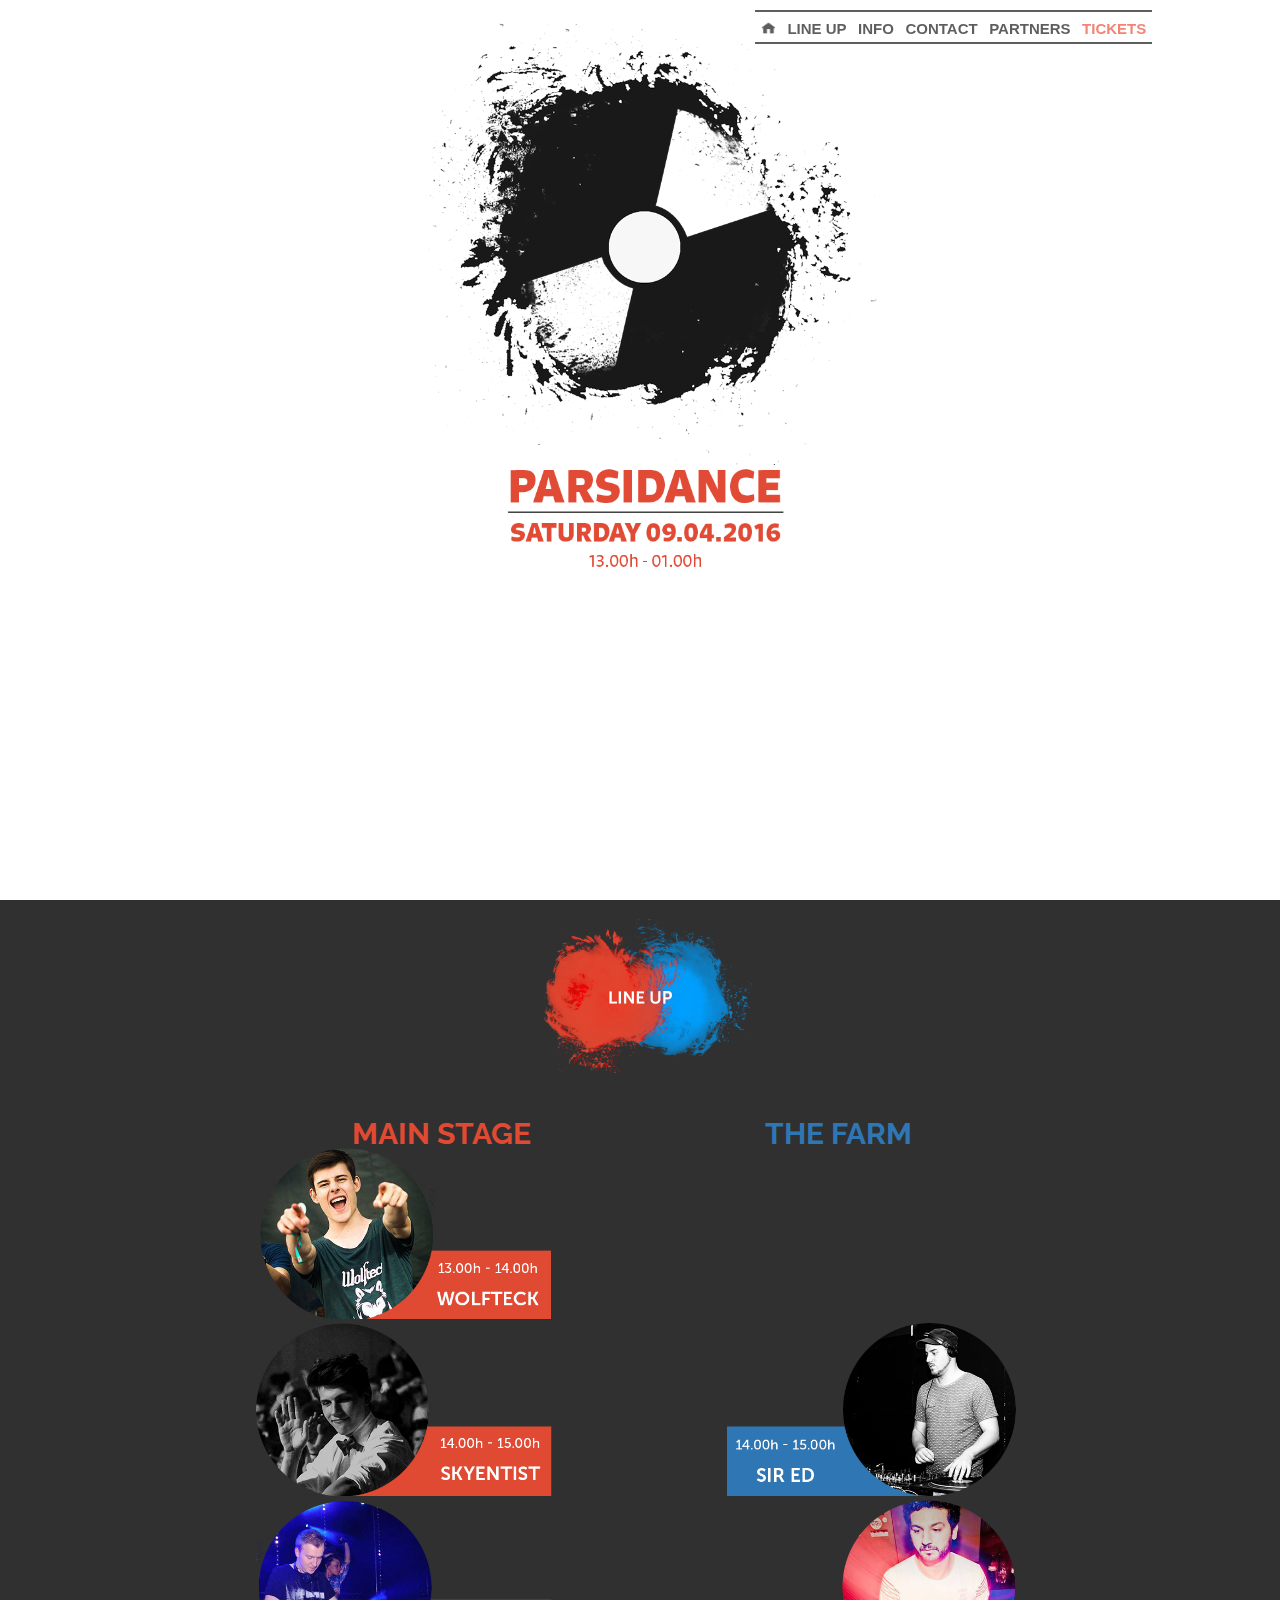
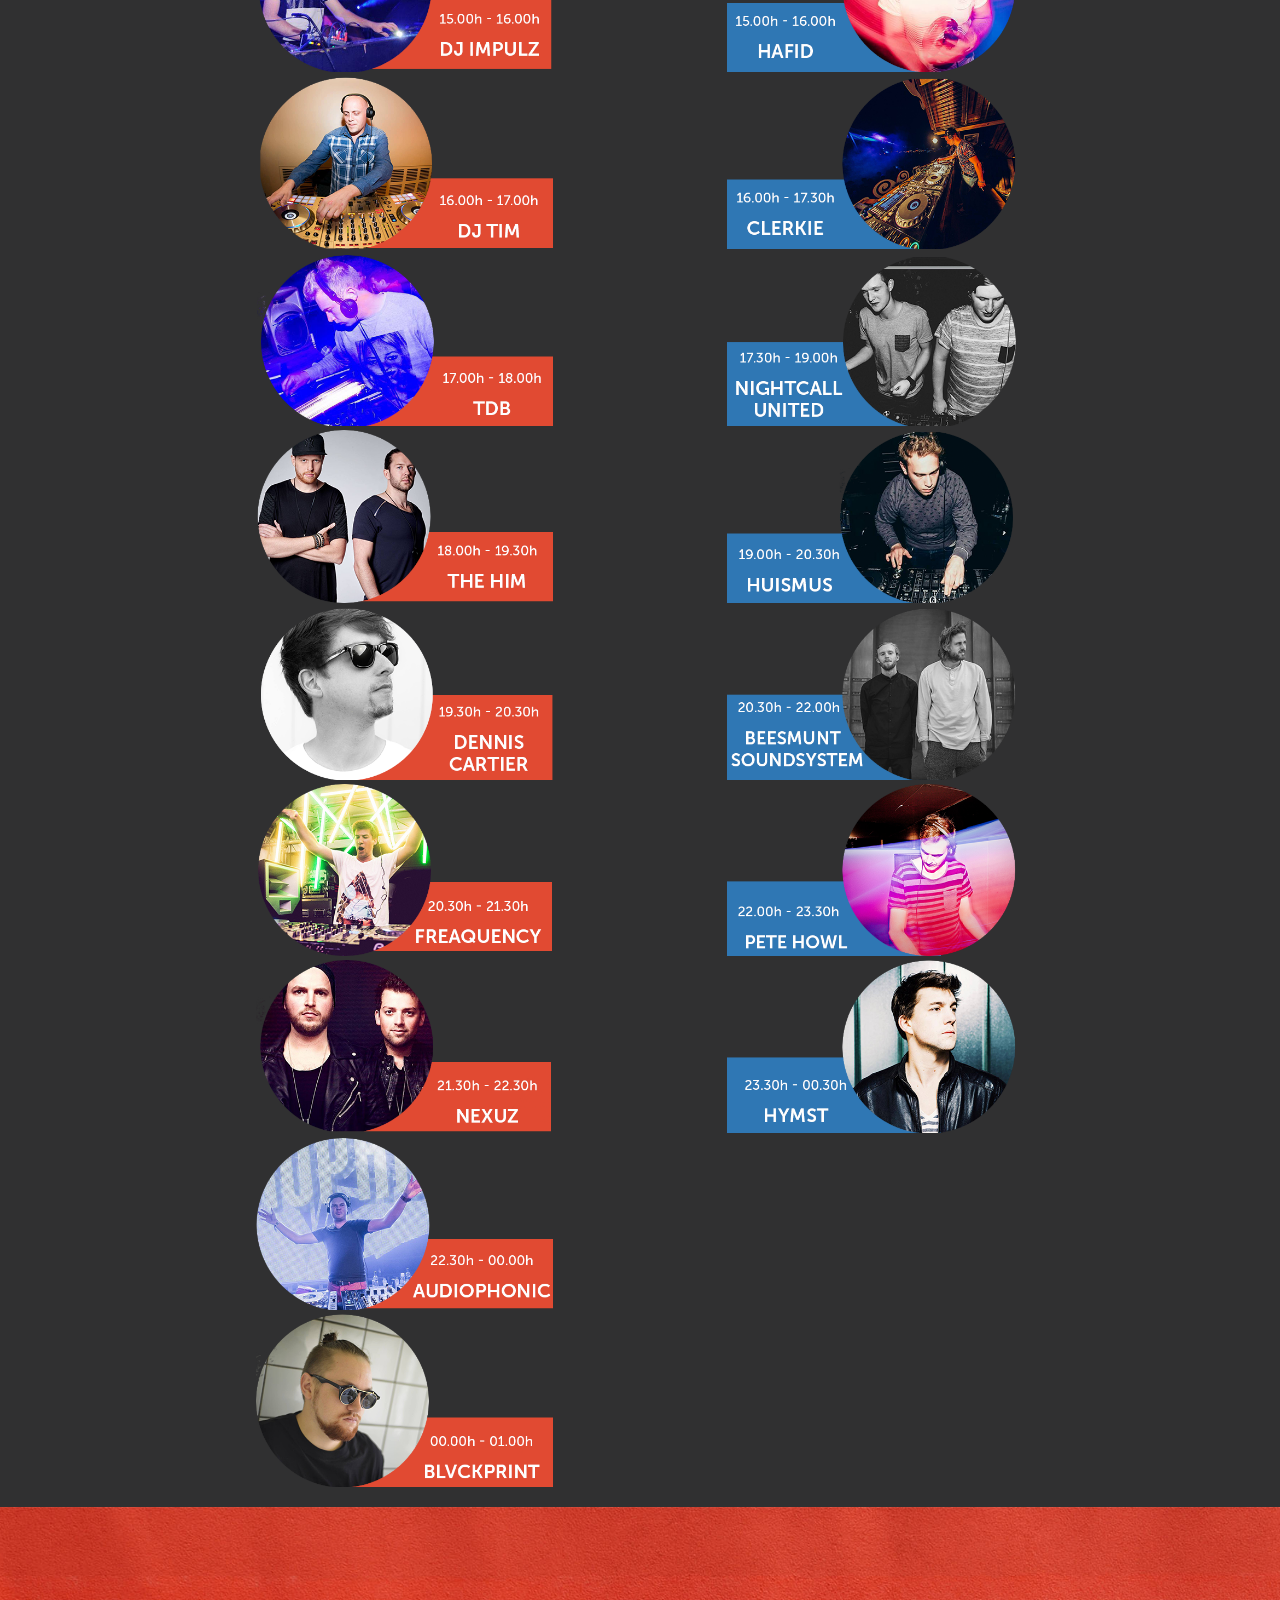
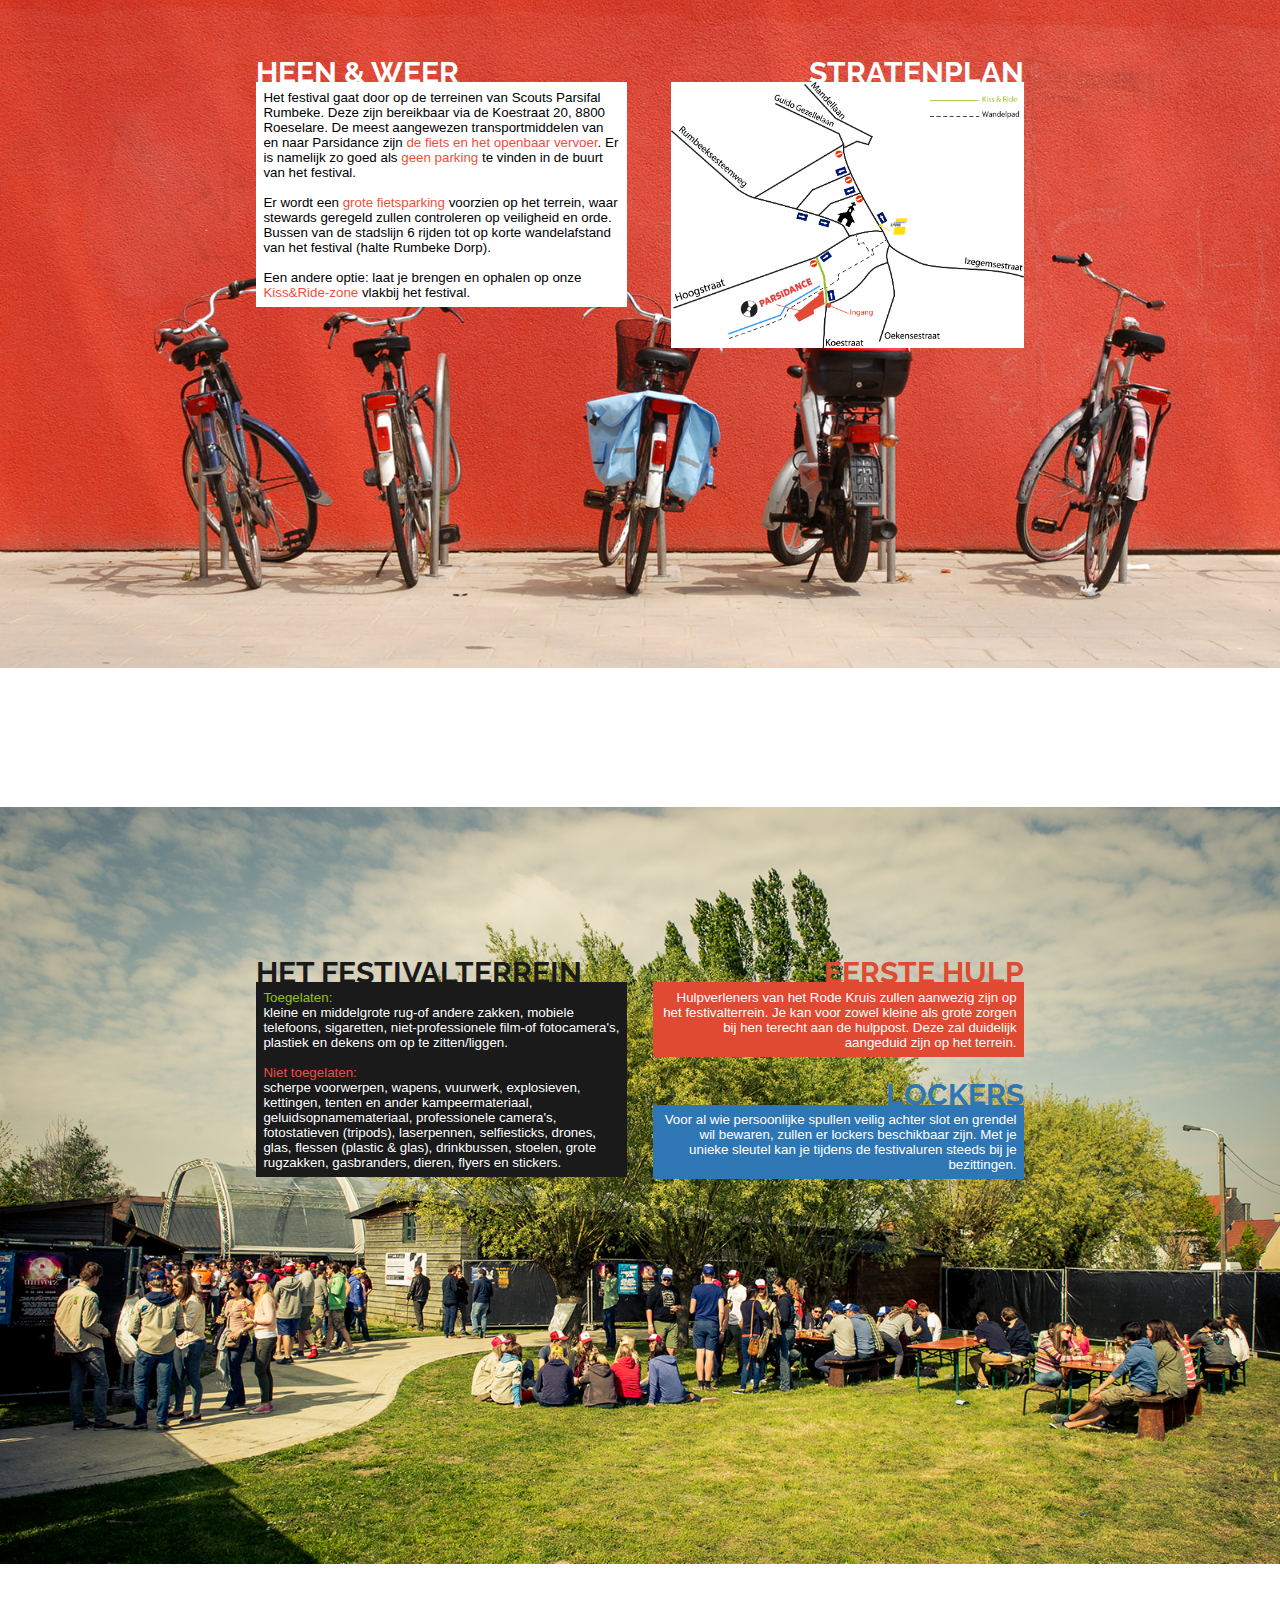
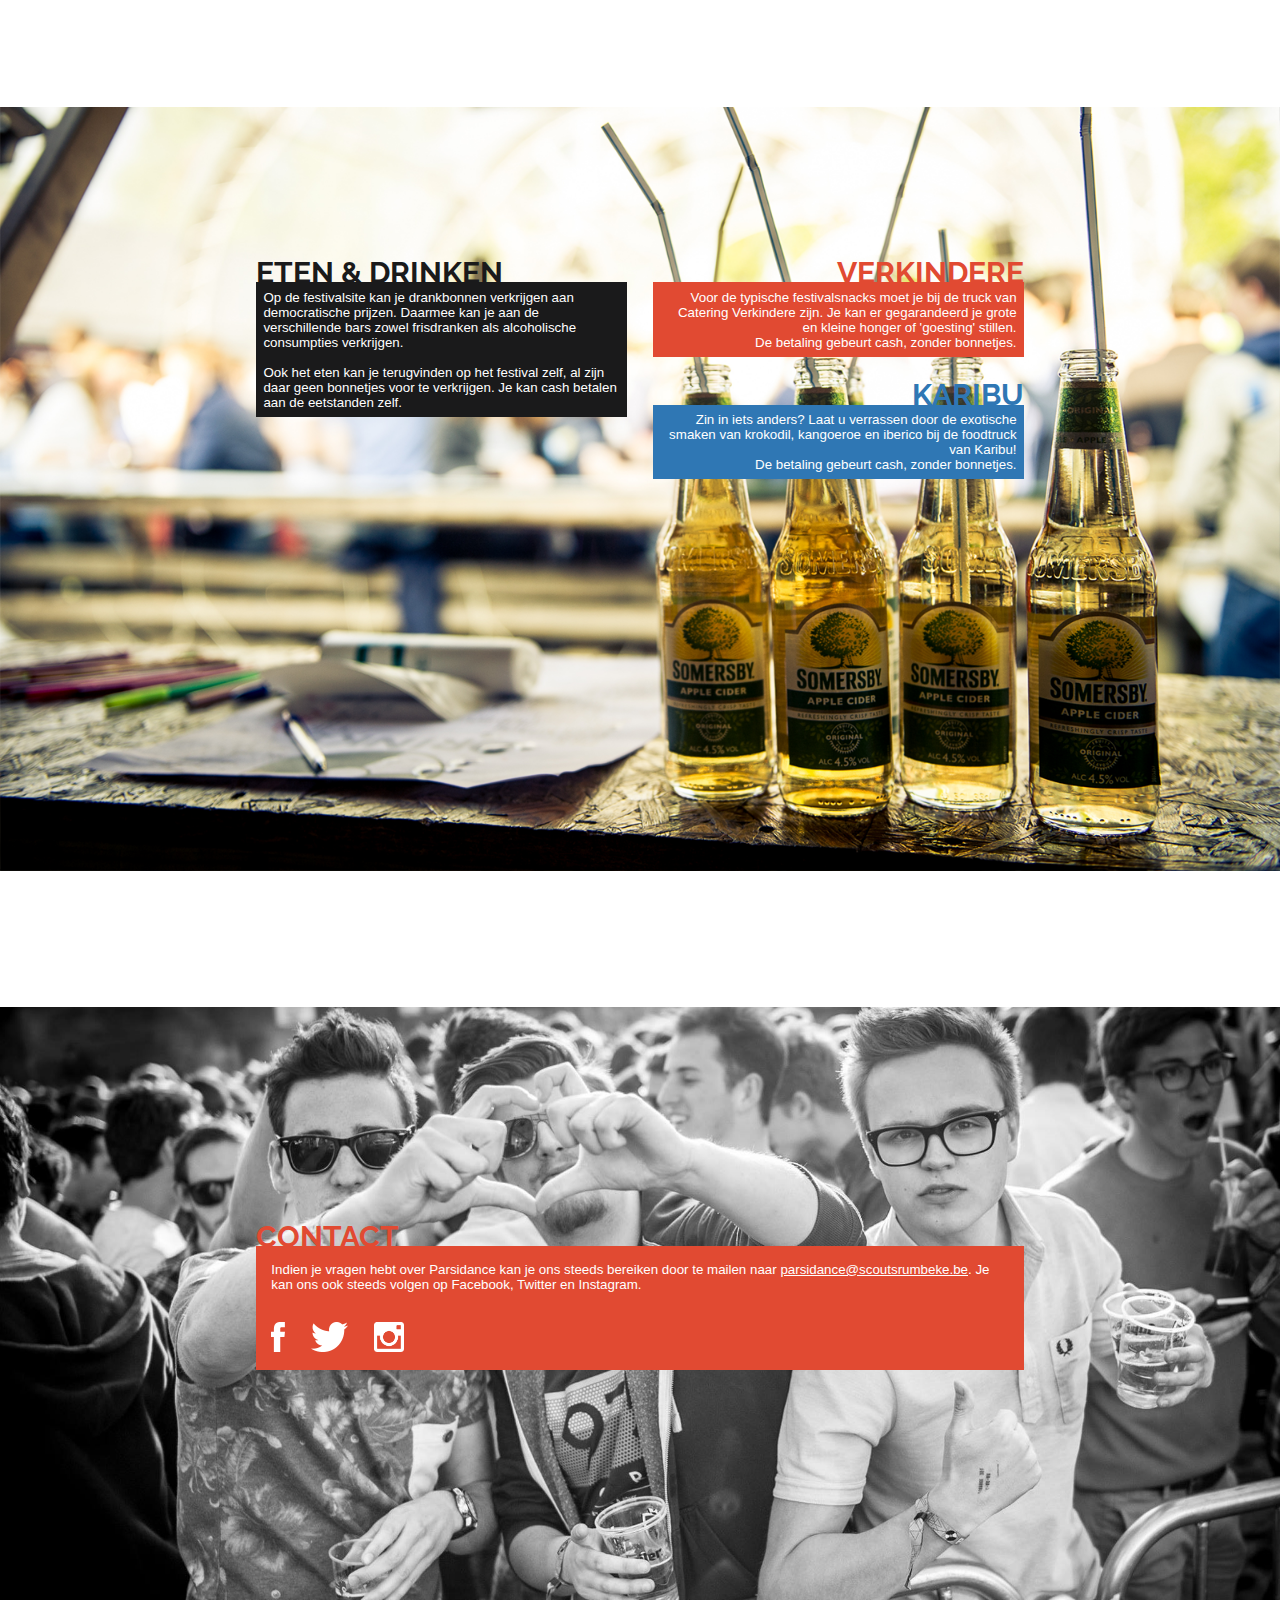
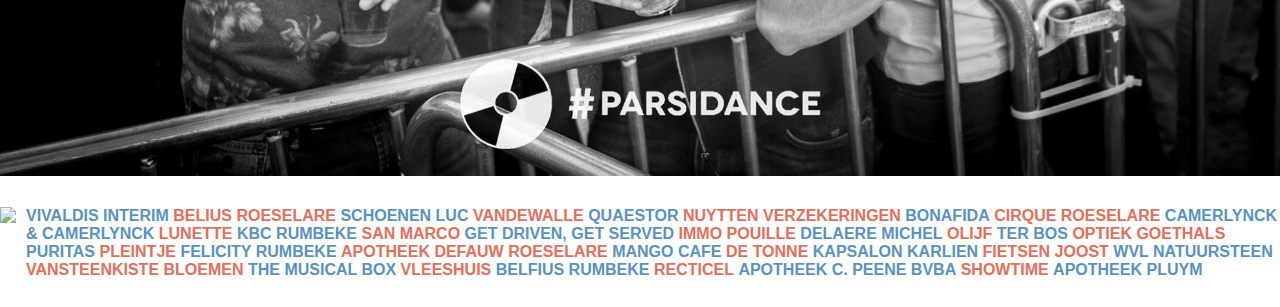
==== PD.html @ ad63d4ce "." ====
<!DOCTYPE html>
<html>
<head>
	<title>
		Parsidance
	</title>
	<link rel="stylesheet" type="text/css" href="PD.css" />
	<link href='https://fonts.googleapis.com/css?family=Raleway:400,700,800' rel='stylesheet' type='text/css'>
	<link href="https://cdnjs.cloudflare.com/ajax/libs/fancybox/2.1.5/jquery.fancybox.css" rel="stylesheet" type="text/css"></script>
	<link rel="shortcut icon" href="favicon.ico"/>
	<script src="https://ajax.googleapis.com/ajax/libs/jquery/2.2.0/jquery.min.js"></script>
	<script src="https://cdnjs.cloudflare.com/ajax/libs/waypoints/2.0.5/waypoints.min.js"></script>
	<script src="https://code.jquery.com/ui/1.11.4/jquery-ui.min.js"></script>
	<script src="https://cdnjs.cloudflare.com/ajax/libs/fancybox/2.1.5/jquery.fancybox.pack.js"></script>
	<script type="text/javascript">	

		function resizeTopContent(){
    		$('section').css("min-height",$(window).height() );
		}

		$(document).ready(function() {
		    resizeTopContent();
		});

		$(window).resize(function() {
		    resizeTopContent();
		});

		$(function() {
				  	$('a[href*="#"]:not([href="#"])').click(function() {
					    if (location.pathname.replace(/^\//,'') == this.pathname.replace(/^\//,'') && location.hostname == this.hostname) {
					      var target = $(this.hash);
					      target = target.length ? target : $('[name=' + this.hash.slice(1) +']');
					      if (target.length) {
					        $('html, body').animate({
					          scrollTop: target.offset().top
					        }, 700);
			        	return false;
			      		}
		    		}
		  		});

				 $('#hamburger').click(function(){
				 		$('.mobileNav').toggleClass('slideIn');
				 		if($('#hamburgerIcon').attr('src') == './Images/hamburger_icon.png')
   							$('#hamburgerIcon').attr('src', './Images/hamburger_icon_white.png');
						else
						   $('#hamburgerIcon').attr('src', './Images/hamburger_icon.png');
				 });

				$(".fancybox")
						.attr('rel', 'gallery')
					    .fancybox({
					        padding : 0
		    	});

		}); 	

		$(function(){

		$('#lineUpPage').waypoint(function(direction) {
			if(direction === 'down' ){
    			$('.navItem').removeClass('default');
    			$('.navItem').addClass('grey');
    			$('.listItem').removeClass('defList');
    			$('.listItem').addClass('greyList');
    			$('.home').attr('src', './Images/home_white.png');				
  			}
  			else{
    			$('.navItem').removeClass('grey');
    			$('.navItem').addClass('default');
    			$('.listItem').removeClass('greyList');
    			$('.listItem').addClass('defList');
    			$('.home').attr('src', './Images/home_black.png');
  			}
  		},
		{
			offset:'10%'
		}
		)

		$('#heenEnWeer').waypoint(function(direction) {
			if(direction === 'down' ){
    			$('.navItem').removeClass('grey');
    			$('.navItem').addClass('blue');
    			$('.listItem').removeClass('greyList');
    			$('.listItem').addClass('defList');
    			$('.home').attr('src', './Images/home_black.png');	
  			}
  			else{
    			$('.navItem').removeClass('blue');
    			$('.navItem').addClass('grey');
    			$('.listItem').removeClass('defList');
    			$('.listItem').addClass('greyList');
    			$('.home').attr('src', './Images/home_white.png');
  			}
  		},
		{
			offset:'10%'
		}

		)

		$('#festivalTerrein').waypoint(function(direction) {
			if(direction === 'down'){			
    			$('.navItem').removeClass('blue');
    			$('.navItem').addClass('default');	
			}
			else{	
    			$('.navItem').removeClass('default');
    			$('.navItem').addClass('blue');
			}
		},
		{
			offset: '10%'
		}
		)

		$('#contactPage').waypoint(function(direction) {
			if(direction === 'down' ){
    			$('.navItem').removeClass('default');
    			$('.navItem').addClass('grey');
    			$('.listItem').removeClass('defList');
    			$('.listItem').addClass('greyList');
    			$('.home').attr('src', './Images/home_white.png');
  			}
  			else{
    			$('.navItem').removeClass('grey');
    			$('.navItem').addClass('default');
    			$('.listItem').removeClass('greyList');
    			$('.listItem').addClass('defList');
    			$('.home').attr('src', './Images/home_black.png');
  			}

		},
		{
			offset: '10%'
		}

		)

	});


	</script>
</head>	
	<body>
		<div id="bodyContent">
			<header>
				<nav>
					<ul class="menu">
						<li class="listItem deflist"><a target="_blank" href="https://shop.ticketscript.com/channel/web2/start-order/rid/67RR7KM4/language/nl" class="navItem default tickets">TICKETS</a></li>
						<li class="listItem deflist"><a href="#footer" class="navItem default">PARTNERS</a></li>
						<li class="listItem deflist"><a href="#contactPage" class="navItem default">CONTACT</a></li>
						<li class="listItem deflist"><a href="#heenEnWeer" class="navItem default">INFO</a></li>
						<li class="listItem deflist"><a href="#lineUpPage" class="navItem default">LINE UP</a></li>
						<li class="listItem deflist"><a href="#landingPage" class="navItem default"><img class="home" src="./Images/home_black.png"/></a></li>
					</ul>
				</nav>
					<button id="hamburger" style="outline: none;"><img id="hamburgerIcon" src="./Images/hamburger_icon.png"/></button>
				<div class="mobileNav">
					<ul class="menu">
						<li><a href="#landingPage"><img id="home" src="./Images/home_white.png"/></a></li>
						<li><a style="color: #e14a32;" href="#lineUpPage">MAIN STAGE</a></li>
						<li><a style="color: rgb(47, 119, 180);" href="#theFarm">THE FARM</a></li>
						<li><a href="#heenEnWeer">INFO</a></li>
						<li><a href="#contactPage">CONTACT</a></li>
						<li><a href="#footer">PARTNERS</a></li>
						<li style="background-color: white;"><a style="color: #1A1A1B;" target="_blank" href="https://shop.ticketscript.com/channel/web2/start-order/rid/67RR7KM4/language/nl" class="tickets">TICKETS</a></li>
					</ul>
				</div>
			</header>
			<section id="landingPage">

				<img class="logo" src="./Images/Logo.png"/>

				<img class="nameDate" src="./Images/name_date.png"/>	

			</section>
			<section id="lineUpPage">
				<img class="logo" src="./Images/line_up_vlekken.png"/>	
				<div class="left content">
					<h1 class="red" style="text-align: center">MAIN STAGE</h1>
					<p>				
						<a target="_blank" href="https://www.facebook.com/WolfTeck/?fref=ts"><img class="mainArtist" src="./Images/Mainstage/wolfteck.png"/></a>	
						<a target="_blank" href="https://www.facebook.com/skyentistbe/"><img class="mainArtist" src="./Images/Mainstage/skyentist.png"/></a>
						<a target="_blank" href="https://www.facebook.com/Dj-Impulz-126762950731017/?fref=ts"><img class="mainArtist" src="./Images/Mainstage/djimpulz.png"/></a>
						<a target="_blank" href="https://www.facebook.com/DJ-TIM-751495444936707/"><img class="mainArtist" src="./Images/Mainstage/djtim.png"/></a>
						<a target="_blank" href="https://www.facebook.com/iamtdbdj/?fref=ts"><img class="mainArtist" src="./Images/Mainstage/tdb.png"/></a>
						<a target="_blank" href="http://www.thehimmusic.com/"><img class="mainArtist" src="./Images/Mainstage/thehim.png"/></a>	
						<a target="_blank" href="https://www.facebook.com/DennisCartier/?fref=ts"><img class="mainArtist" src="./Images/Mainstage/denniscartier.png"/></a>	
						<a target="_blank" href="https://www.facebook.com/Freaquency.Ghent/?fref=ts"><img class="mainArtist" src="./Images/Mainstage/freaquency.png"/></a>
						<a target="_blank" href="http://www.nexuzofficial.com"><img class="mainArtist" src="./Images/Mainstage/nexuz.png"/></a>
						<a target="_blank" href="https://www.facebook.com/Audiophonic/?fref=ts"><img class="mainArtist" src="./Images/Mainstage/audiophonic.png"/></a>
						<a target="_blank" href="https://www.facebook.com/blvckprintofficial"><img class="mainArtist" src="./Images/Mainstage/blvckprint.png"/>	</a>
					</p>
				</div>

				<div id="theFarm" class="right content">
					<h1 class="blue" style="text-align: center">THE FARM</h1>
					<p>
						<img class="mainArtist hidden" src="./Images/TheFarm/sired.png"/>
						<a target="_blank" href="https://www.facebook.com/SirEdOfficial/"><img class="mainArtist" src="./Images/TheFarm/sired.png"/></a>
						<a target="_blank" href="https://www.facebook.com/Hafid-171973822995454/"><img class="mainArtist" src="./Images/TheFarm/hafid.png"/></a>
						<a target="_blank" href="https://www.facebook.com/Clerkie-968704119881798/"><img class="mainArtist" src="./Images/TheFarm/clerkie.png"/>	</a>
						<img class="mainArtist" src="./Images/TheFarm/nightcall.png"/>	
						<a target="_blank" href="https://www.facebook.com/IAMhuismus/"><img class="mainArtist" src="./Images/TheFarm/huismus.png"/>	</a>
						<a target="_blank" href="https://www.facebook.com/beesmunt/"><img class="mainArtist" src="./Images/TheFarm/beesmunt.png"/></a>
						<a target="_blank" href="https://www.facebook.com/petehowlmusic/"><img class="mainArtist" src="./Images/TheFarm/petehowl.png"/></a>
						<a target="_blank" href="https://www.facebook.com/hymst/"><img class="mainArtist" src="./Images/TheFarm/hymst.png"/></a>
					</p>
				</div>
				<div class="clear"></div>
			</section>

			<section id="heenEnWeer">

				<div class="left content">
					<h1 class="white">HEEN & WEER</h1>
					<p id="heenEnWeerTekst">
						Het festival gaat door op de terreinen van Scouts Parsifal Rumbeke. Deze zijn bereikbaar via de Koestraat 20, 8800 Roeselare. De meest aangewezen transportmiddelen van en naar Parsidance zijn <span style="color:#EE4F3A">de fiets en het openbaar vervoer</span>. Er is namelijk zo goed als <span style="color:#EE4F3A">geen parking</span> te vinden in de buurt van het festival.</br></br>
						Er wordt een <span style="color:#EE4F3A">grote fietsparking</span> voorzien op het terrein, waar stewards geregeld zullen controleren op veiligheid en orde. Bussen van de stadslijn 6 rijden tot op korte wandelafstand van het festival (halte Rumbeke Dorp).</br></br>
						Een andere optie: laat je brengen en ophalen op  onze <span style="color:#EE4F3A">Kiss&Ride-zone</span> vlakbij het festival.
					</p>
				</div>
				<div class="right content">
					<h1 class="white">STRATENPLAN</h1>
					<p id="heenEnWeerTekst" style="background: none; padding:0;">
						<a class="fancybox" href="./Images/stratenplan.png"><img src="./Images/stratenplan.png" style="width: 95%; height: auto;" /></a>
					</p>
				</div>
				<img id="locatieFoto" class="backGround" src="./Images/heen_en_weer.png"/>
				<div class="clear"></div>
			</section>

			<section id="festivalTerrein">
				<div class="left content">
					<h1 class="grey">HET FESTIVALTERREIN</h1>
					<p id="festivalTerreinTekst">
						<span style="color:#95C11F">Toegelaten:</span><br/>
						kleine en middelgrote rug-of andere zakken, mobiele telefoons, sigaretten, niet-professionele film-of fotocamera's, plastiek en dekens om op te zitten/liggen.<br/><br/>
						<span style="color:#EE4F3A">Niet toegelaten:</span><br/>
						scherpe voorwerpen, wapens, vuurwerk, explosieven, kettingen, tenten en ander kampeermateriaal, geluidsopnamemateriaal, professionele camera's, fotostatieven (tripods), laserpennen, selfiesticks, drones, glas, flessen (plastic & glas), drinkbussen, stoelen, grote rugzakken, gasbranders, dieren, flyers en stickers.
					</p>
				</div>
				<div class="right content">
					<h1 class="red">EERSTE HULP</h1>
					<p id="EHBOTekst">
						Hulpverleners van het Rode Kruis zullen aanwezig zijn op het festivalterrein. Je kan voor zowel kleine als grote zorgen bij hen terecht aan de hulppost. Deze zal duidelijk aangeduid zijn op het terrein.
					</p>
					<h1 class="blue">LOCKERS</h1>
					<p id="lockersTekst">
						Voor al wie persoonlijke spullen veilig achter slot en grendel wil bewaren, zullen er lockers beschikbaar zijn. Met je unieke sleutel kan je tijdens de festivaluren steeds bij je bezittingen.
					</p>
				</div>
				<img id="terreinFoto" class="backGround" src="./Images/festivalterrein.png"/>
					
				<div class="clear"></div>
			</section>
			
			<section id="etenEnDrinken">	
				<div class="left content">
					<h1 class="grey">ETEN & DRINKEN</h1>
					<p id="festivalTerreinTekst">
						Op de festivalsite kan je drankbonnen verkrijgen aan democratische prijzen. Daarmee kan je aan de verschillende bars zowel frisdranken als alcoholische consumpties verkrijgen.</br></br>
						Ook het eten kan je terugvinden op het festival zelf, al zijn daar geen bonnetjes voor te verkrijgen. Je kan cash betalen aan de eetstanden zelf.
					</p>
				</div>
				<div class="right content">
					<h1 class="red">VERKINDERE</h1>
					<p id="EHBOTekst">
						Voor de typische festivalsnacks moet je bij de truck van Catering Verkindere zijn. Je kan er gegarandeerd je grote en kleine honger of 'goesting' stillen.</br> De betaling gebeurt cash, zonder bonnetjes.
					</p>
					<h1 class="blue">KARIBU</h1>
					<p id="lockersTekst">
						Zin in iets anders? Laat u verrassen door de exotische smaken van krokodil, kangoeroe en iberico bij de foodtruck van Karibu!</br> De betaling gebeurt cash, zonder bonnetjes.
					</p>
				</div>
				<img id="drankFoto" class="backGround" src="./Images/foto_eten&drinken.png"/>
				<div class="clear"></div>
			</section>

			<section id="contactPage">
				<div class="wholePageContent" style="margin-top: 5%;">
					<h1 class="red">CONTACT</h1>
					<p id="EHBOTekst">
						Indien je vragen hebt over Parsidance kan je ons steeds bereiken door te mailen naar <a href="mailto:parsidance@scoutsrumbeke.be?subject=Vraag%20over%20Parsidance" style="text-decoration: underline; color: white">parsidance@scoutsrumbeke.be</a>. Je kan ons ook steeds volgen op Facebook, Twitter en Instagram.</br></br></br>
						<a target="_blank" href="https://www.facebook.com/Parsidance/?fref=ts" style="outline: none; text-align: "><img class="socialMedia" src="./Images/facebook.png"></a>
						<a target="_blank" href="https://twitter.com/parsidance" style="outline: none;"><img class="socialMedia" src="./Images/twitter.png"></a>
						<a target="_blank" href="https://www.instagram.com/parsidance/" style="outline: none;"><img class="socialMedia" src="./Images/instagram.png"></a>
					</p>
				</div>	
				<img id="contactFoto" class="backGround" src="./Images/contact.jpg"/>
				
				<div class="clear"></div>
			</section>	

			<footer id="footer">
				<h1 class="white" style="opacity: 0.8;">ONZE PARTNERS:</h1>
				<div>
					<img src="./Images/Logo's/Logo's met steun van kleur.png" class="sponsors">
					<p style="vertical-align: center;">
						<span style="color: #2f77b4; font-weight: bold;">VIVALDIS INTERIM</span>
						<span style="color: #e14a32; font-weight: bold;">BELIUS ROESELARE</span>
						<span style="color: #2f77b4; font-weight: bold;"> SCHOENEN LUC</span>
						<span style="color: #e14a32; font-weight: bold;">VANDEWALLE</span>
						<span style="color: #2f77b4; font-weight: bold;">QUAESTOR</span>
						<span style="color: #e14a32; font-weight: bold;">NUYTTEN VERZEKERINGEN</span>
						<span style="color: #2f77b4; font-weight: bold;">BONAFIDA</span>
						<span style="color: #e14a32; font-weight: bold;">CIRQUE ROESELARE</span>
						<span style="color: #2f77b4; font-weight: bold;">CAMERLYNCK & CAMERLYNCK</span>
						<span style="color: #e14a32; font-weight: bold;">LUNETTE</span>
						<span style="color: #2f77b4; font-weight: bold;">KBC RUMBEKE</span>
						<span style="color: #e14a32; font-weight: bold;">SAN MARCO</span>
						<span style="color: #2f77b4; font-weight: bold;">GET DRIVEN, GET SERVED</span>
						<span style="color: #e14a32; font-weight: bold;">IMMO POUILLE</span>
						<span style="color: #2f77b4; font-weight: bold;">DELAERE MICHEL</span>
						<span style="color: #e14a32; font-weight: bold;">OLIJF</span>
						<span style="color: #2f77b4; font-weight: bold;">TER BOS</span>
						<span style="color: #e14a32; font-weight: bold;">OPTIEK GOETHALS</span>
						<span style="color: #2f77b4; font-weight: bold;">PURITAS</span>
						<span style="color: #e14a32; font-weight: bold;">PLEINTJE</span>
						<span style="color: #2f77b4; font-weight: bold;">FELICITY RUMBEKE</span>
						<span style="color: #e14a32; font-weight: bold;">APOTHEEK DEFAUW ROESELARE</span>
						<span style="color: #2f77b4; font-weight: bold;">MANGO CAFE</span>
						<span style="color: #e14a32; font-weight: bold;">DE TONNE</span>
						<span style="color: #2f77b4; font-weight: bold;">KAPSALON KARLIEN</span>
						<span style="color: #e14a32; font-weight: bold;">FIETSEN JOOST</span>
						<span style="color: #2f77b4; font-weight: bold;">WVL NATUURSTEEN</span>
						<span style="color: #e14a32; font-weight: bold;">VANSTEENKISTE BLOEMEN</span>
						<span style="color: #2f77b4; font-weight: bold;">THE MUSICAL BOX</span>
						<span style="color: #e14a32; font-weight: bold;">VLEESHUIS</span>
						<span style="color: #2f77b4; font-weight: bold;">BELFIUS RUMBEKE</span>
						<span style="color: #e14a32; font-weight: bold;">RECTICEL</span>
						<span style="color: #2f77b4; font-weight: bold;">APOTHEEK C. PEENE BVBA</span>
						<span style="color: #e14a32; font-weight: bold;">SHOWTIME</span>
						<span style="color: #2f77b4; font-weight: bold;">APOTHEEK PLUYM</span>
						<span style="color: #e14a32; font-weight: bold;"></span>
						<span style="color: #2f77b4; font-weight: bold;"></span>
						<span style="color: #e14a32; font-weight: bold;"></span>
						<span style="color: #2f77b4; font-weight: bold;"></span>
						<span style="color: #e14a32; font-weight: bold;"></span>
						<span style="color: #2f77b4; font-weight: bold;"></span>
						<span style="color: #e14a32; font-weight: bold;"></span>
					</p>
				</div>	
			</div>
		</div>
	</body>
</html>
---- PD.css ----
html{
    height: 100%;
}
body {
    margin-top: 0px;
    margin-bottom: 0px;
    background-color: #FFFFFF;
    display: block;
    font-family: Helvetica, Cambria, Cochin, Georgia, Times, serif;
    overflow-y: -moz-scrollbars-none;
    -ms-overflow-style: none;
    -ms-border-radius: 10px 10px 0 0;
    -moz-border-radius: 10px 10px 0 0;
    -webkit-border-radius: 10px 10px 0 0;
    border-radius: 10px 10px 0 0;
    margin-right: 0;
    margin-left: 0;
    overflow-x: hidden;
    min-height: 100%;
    width: 100%;
}
button::-moz-focus-inner { border: 0; }

/*bodyContent height and width definition*/
#bodyContent{
    height: auto !important;
    min-height: auto;
    position: relative;
}

header{
    margin-top:0;
    position: fixed;
    display: block;
    z-index: 300;
}

/*Responsive body*/

@media screen and (orientation:portrait) {

    header {
        width:30%;
        height: 100%;

    }
}
@media screen and (orientation:landscape) {
   
    header{
        height: 50px;

    }
}

/*Navigation*/

nav {
    position: fixed;
    display: block;
    margin-bottom: 0;
    width: 90%; 
    float:right;
    font-size: 15px;
    font-weight: bold;  
    padding-top: 10px;
    display: block;
    z-index: 2;
}

    nav ul {
        padding-left: 0;
        margin: 0;
        list-style-type: none;
        list-style-image: none;
        width: 100%;
    }

        nav ul li {
            height: auto;
            padding-left: .5%;
            padding-right: .5%;
            padding-top: 0.7%;
            padding-bottom: 0.45%;
            float: right;
            text-align: right;
            background-color: none;
        }

            nav ul li a {
                padding-bottom: 5px;
                text-align: left;
                text-decoration: none; 
                opacity: 0.7;
                outline: 0;
            } 

            nav ul li a:hover{
                opacity: 1;
            }

.mobileNav {
  float: left;
  width:300px;
  height: 100%;  
  margin-left: -300px;  
    -webkit-transition: all 200ms ease-in-out;
  -moz-transition: all 200ms ease-in-out;
  -o-transition: all 200ms ease-in-out;
  transition: all 200ms ease-in-out;
}

.slideIn{
    margin-left:0 !important;  
    -webkit-transition: all 200ms ease-in-out;
  -moz-transition: all 200ms ease-in-out;
  -o-transition: all 200ms ease-in-out;
  transition: all 200ms ease-in-out;
}

.mobileNav .menu {
  background-color: #1A1A1B;
  margin-top: 0;
  padding-top:0;
  height: 100%;
  list-style-type: none;
  list-style-image: none;
  padding-top: 35%; 
}

.mobileNav .menu li a{
    color: #FFFFFF;
    text-decoration: none;
    font-family:Helvetica, Verdana, Geneva, Tahoma, sans-serif;
    text-align: left;
    font-style: normal;
    font-size: xx-large;
    font-weight: lighter;
}

.mobileNav .menu li .tickets{
    color: #EE4F3A;
}

.mobileNav .menu li a img{
    width: 50px;
    height: 45px;
}

/*Responsive navigation*/

@media screen and(orientation:portrait){
    nav{
        display:inline-block;
    }

    .mobileNav{
        display: none;
    }
}

@media screen and(orientation:landscape){
    nav{
        display: none;
    }    

    .mobileNav{
        display:inline;
    }   
    .mobileNav .menu{
        left: -50px;
    }
    .mobileNav .menu ul li a{
        font-size: large;
    }
}

/*Navigation colors (to contrast background)*/

.default{
    -webkit-transition: all .1s ease-out;
    -moz-transition: all .1s ease-out;
    -o-transition: all .1s ease-out;
    transition: all .1s ease-out;
    color:#1A1A1B;
}
.default.tickets{
    -webkit-transition: all .1s ease-out;
    -moz-transition: all .1s ease-out;
    -o-transition: all .1s ease-out;
    transition: all .1s ease-out;
    color:#EE4F3A;
}

.blue{
    -webkit-transition: all .1s ease-out;
    -moz-transition: all .1s ease-out;
    -o-transition: all .1s ease-out;
    transition: all .1s ease-out;
    color:#1A1A1B;
}
.blue.tickets{
    -webkit-transition: all .1s ease-out;
    -moz-transition: all .1s ease-out;
    -o-transition: all .1s ease-out;
    transition: all .1s ease-out;
    color:#FFFFFF;
}

.grey{
    -webkit-transition: all .1s ease-out;
    -moz-transition: all .1s ease-out;
    -o-transition: all .1s ease-out;
    transition: all .1s ease-out;
    color: #FFFFFF;
}
.grey.tickets{
    -webkit-transition: all .1s ease-out;
    -moz-transition: all .1s ease-out;
    -o-transition: all .1s ease-out;
    transition: all .1s ease-out;
    color:#EE4F3A;
}

.deflist{
    -webkit-transition: all .1s ease-out;
    -moz-transition: all .1s ease-out;
    -o-transition: all .1s ease-out;
    transition: all .1s ease-out;
    border-bottom: 2px solid rgba(26, 26, 27, .7);
    border-top: 2px solid rgba(26, 26, 27, .7);  
}

.greyList{
    -webkit-transition: all .1s ease-out;
    -moz-transition: all .1s ease-out;
    -o-transition: all .1s ease-out;
    transition: all .1s ease-out;
    border-bottom: 2px solid rgba(255, 255, 255, .7);
    border-top: 2px solid rgba(255, 255, 255, .7);  
}

/*Home button image layout*/
.home{
    width:15px;
    height: 13px;
}

/*section layout*/

section{
    text-align: center; 
    position:inherit;    ;
    top:0; 
    bottom: 0;
    left: 0;
    min-height: 100%;
    width: 100%;  
}

section .clear{
    clear: both;
}

.logo{
    position: relative;
    height: auto;
    margin-right: 30%;

}

@media screen and (orientation:landscape){        

    section .content{
        padding-top: 10%;
        width: 29%;
    }
    section .right{
        margin-right: 20%;
        float:right;
        text-align: right;
    }
    section .left{
        margin-left: 20%;
        float: left;
        text-align: left;
    }
}

@media screen and (orientation:portrait){
    
    section .content{
        float: left;
        width: 80%;
    }
    section .right{
        margin-left: 10%;
        margin-right: 10%;
        float:left;
        text-align: center;
    }
    section .left{
        margin-left: 10%;
        margin-right: 10%;
        float: left;
        text-align: center;
    }
}

/*Header layout*/


h1{
    font-family: 'Raleway';
    font-weight: bold;  
    margin-bottom: -21px;
}

h1.white{
    color: #FFFFFF;
}

h1.grey{
    color:#1A1A1B;
}

h1.red{
    color: #E14A32;
}

h1.blue{
    color: #2F77B4;
}

@media screen and (orientation:landscape){        
    
    h1{
        font-size: 30px;
    }
}

@media screen and (orientation:portrait){
    
    h1{
        font-size: 30px;
    }
}

/*Home page layout*/

@media screen and (orientation:landscape){        
            
    #landingPage .logo {    
            width: 50%; 
            margin-left: 26%;   
            margin-bottom: -2%;
    }

    #landingPage .nameDate{
            padding-left: 1%;
            width: 25%;
            height: auto;
    }
}

@media screen and (orientation:portrait){
    
    #landingPage .logo {    
            width: 130%;  
            margin-bottom: -20%;
            margin-left: -12%;
            margin-top: -10%;
            z-index: 6;
    }

    #landingPage .nameDate{
            padding-left: 1%;
            width: 80%;
            height: auto;
            z-index: 3;
    }
}

/*lineup page layout*/

#lineUpPage{
    background: rgba(26, 26, 27, .9);
}

#lineUpPage .content{
    padding-top: 0;
}

#theMainTitle{
    color: #e14a32;
}

#theMainText{
    word-wrap: normal;
    font-size: smaller;
    padding:2%;
}

.mainArtist{
    width: 80%;
    height: auto;
    padding: 0;
}

@media screen and (orientation:landscape){
    .mainArtist.hidden{
        visibility: hidden;
    }

    #lineUpPage .logo{
            position: relative;
            width: 20%; 
            margin-left: 30%;   
    }
}

@media screen and (orientation:portrait){
    .mainArtist.hidden{
        display: none;
    }

    #lineUpPage .logo{
            position: relative;
            width: 60%; 
            margin-left: 20%;   
    }
}

#theFarmText{
    word-wrap: normal;
    font-size: smaller;
    padding:2%;
}

#heenEnWeerTekst{
    background-color: rgb(255, 255, 255);
    word-wrap: normal;
    font-size: smaller;
    padding:2%;
}

#festivalTerreinTekst{
    background-color: rgb(26, 26, 27);
    word-wrap: normal;
    font-size: smaller;
    padding:2%;
    color: white;
}

#EHBOTekst{
    background-color: #e14a32;
    word-wrap: normal;
    font-size: smaller;
    padding:2%;
    color: white;
}

#lockersTekst{    
    background-color: rgb(47, 119, 180);
    word-wrap: normal;
    font-size: smaller;
    padding:2%;
    color: white;
}

.backGround{
    margin: 0;
    padding: 0;
    left: 0;
    position: relative;
    width: 100%;
    height: auto;
    z-index: -1;
}

#infoTiles{
    width: 30%;
}

#hamburger {
  position: fixed;
  top: 15px;
  left: 10px;
  border:none;
  width: 10%;  
  outline: none;
  padding:0;
  background:none;
}

#hamburger img{
    width: 100%;
    margin-top: 10%;
    margin-bottom: 10%;
}

.expand {
    display: block !important; 
}

#lockersTekst table{
    width: 100%;
}

#lockersTekst input[type='text']{
    width: 100%;
}

#lockersTekst textarea {
    width: 100%;
    height: 150px;
    top:0;
    resize:none;
}

#contactFoto:after{
    display: block;
    clear: both;
}

/*footer layout*/

footer{
    position: absolute;
    width: 100%;
    height: 150px;
    bottom: 0;
    z-index: 2;
    overflow: hidden;
    text-align: left;
}

footer div{
    opacity: 0.8;
    background-color: #FFF;
    height: 100%;
    margin-top: 14px;
    margin-bottom: 0

}

footer .sponsors{
    float: left;
    height: 60%;
    width: auto;
    vertical-align: center;
    margin-right: 10px;
}

    .socialMedia{
        margin-right: 3%;
        height: 30px;
        width: auto;

    }

/*This is all the css specifically for screens bigger than 720p*/

@media screen and (orientation:landscape) {

    .backGround{
        margin: 0;
        padding: 0;
        left: 0;
        position: absolute;
        width: 100%;
        height: auto;
        z-index: -1;
        overflow: hidden;
    }

    .backGround img{
        width: 100%;    
    }

    .wholePageContent{
        padding-top: 10%;
        float: left;
        width: 60%;
        margin-left: 20%;
        text-align:left;
    }

    #heenEnWeerTekst{
        font-size: smaller;
    }

    #festivalTerreinTekst{
        font-size: smaller;
    }

    #EHBOTekst{
        font-size: smaller;
    }

    #lockersTekst{    
        font-size: smaller;
    }

    .contactForm{
        display: block;
    }

    #hamburger{
        display: none;
    }

#stratenPlanHeader{
    color: #FFFFFF;
    text-align: right;
}


}

/*This is all the css for screens smaller than 720p (in other words, mobile devices)*/

@media screen and (orientation:portrait) {

    nav{
        display:none;
    }

    #hamburger{
        display: block;
    }
    #indexFoto{
        width:90%;
        text-align:center;
    }
    .backGround{
        margin: 0;
        padding: 0;
        left: 0;
        position: absolute;
        height: 100%;
        width: auto;
        z-index: -1;
    }

    #logo { 
        z-index: 0;
        width: 150%;
        height: auto;   
        position: relative;
        margin-left: -22.5%;
    }

    #nameDate{
        padding-left: 1%;
        width: 75%;
        height: auto;
    }

    #lineupLogo {
        position: relative;
        width: 50%; 
        height: auto;
        margin-left: 25%;  
        margin-right: 25%;  
    }


    .wholePageContent{
        float: left;
        width: 80%;
        margin-right: 10%;
        margin-left: 10%;
        text-align:left;
    }

    #heenEnWeerTekst{
        font-size: medium;
    }

    #festivalTerreinTekst{
        font-size: medium;
    }

    #EHBOTekst{
        font-size: medium;
    }

    #lockersTekst{    
        font-size: medium;
    }

    .contactForm{
        display: none;
    }

    .contactHeader{
        display: none;
    }


#stratenPlanHeader{
    color: #FFFFFF;
    text-align: left;
}

}


@media screen and (max-width: 1200px) {


    .backGround{
        margin: 0;
        padding: 0;
        left: 0;
        position: absolute;
        height: 100%;
        width: auto;
        z-index: -1;
    }

}
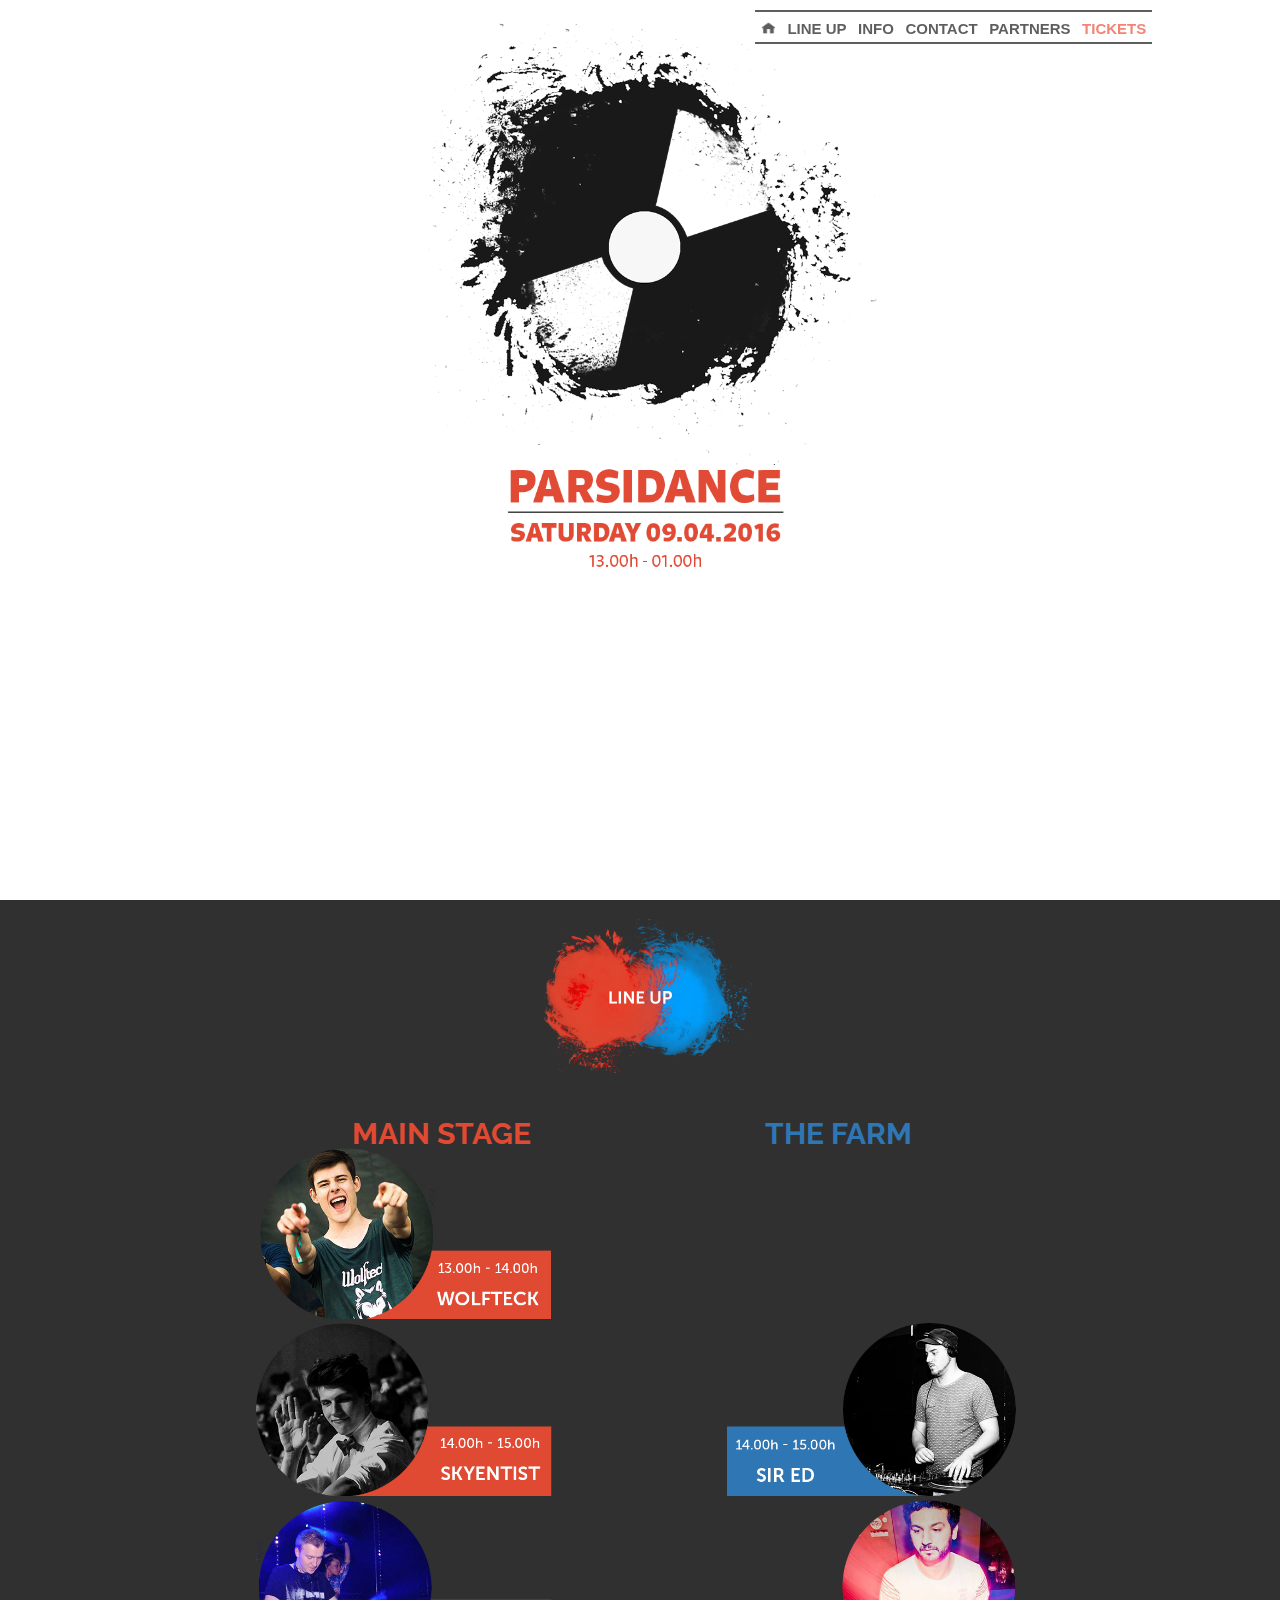
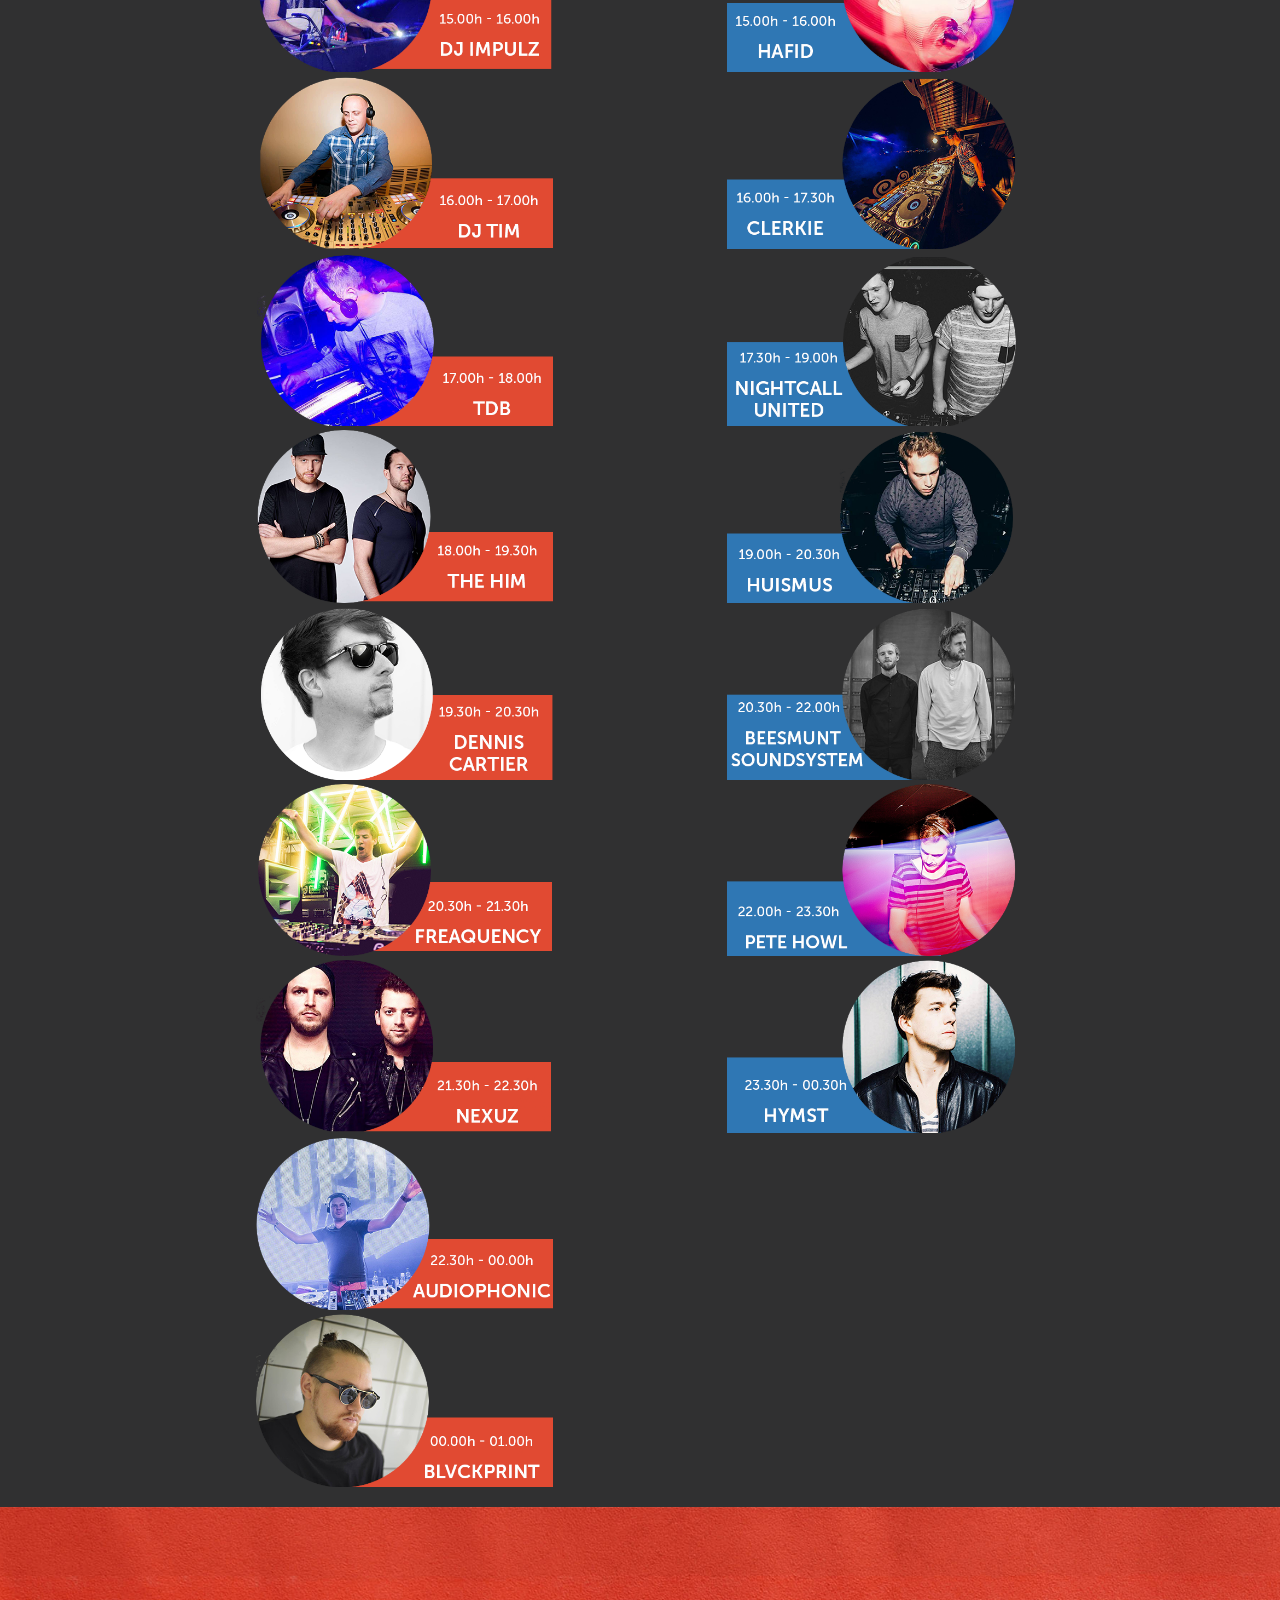
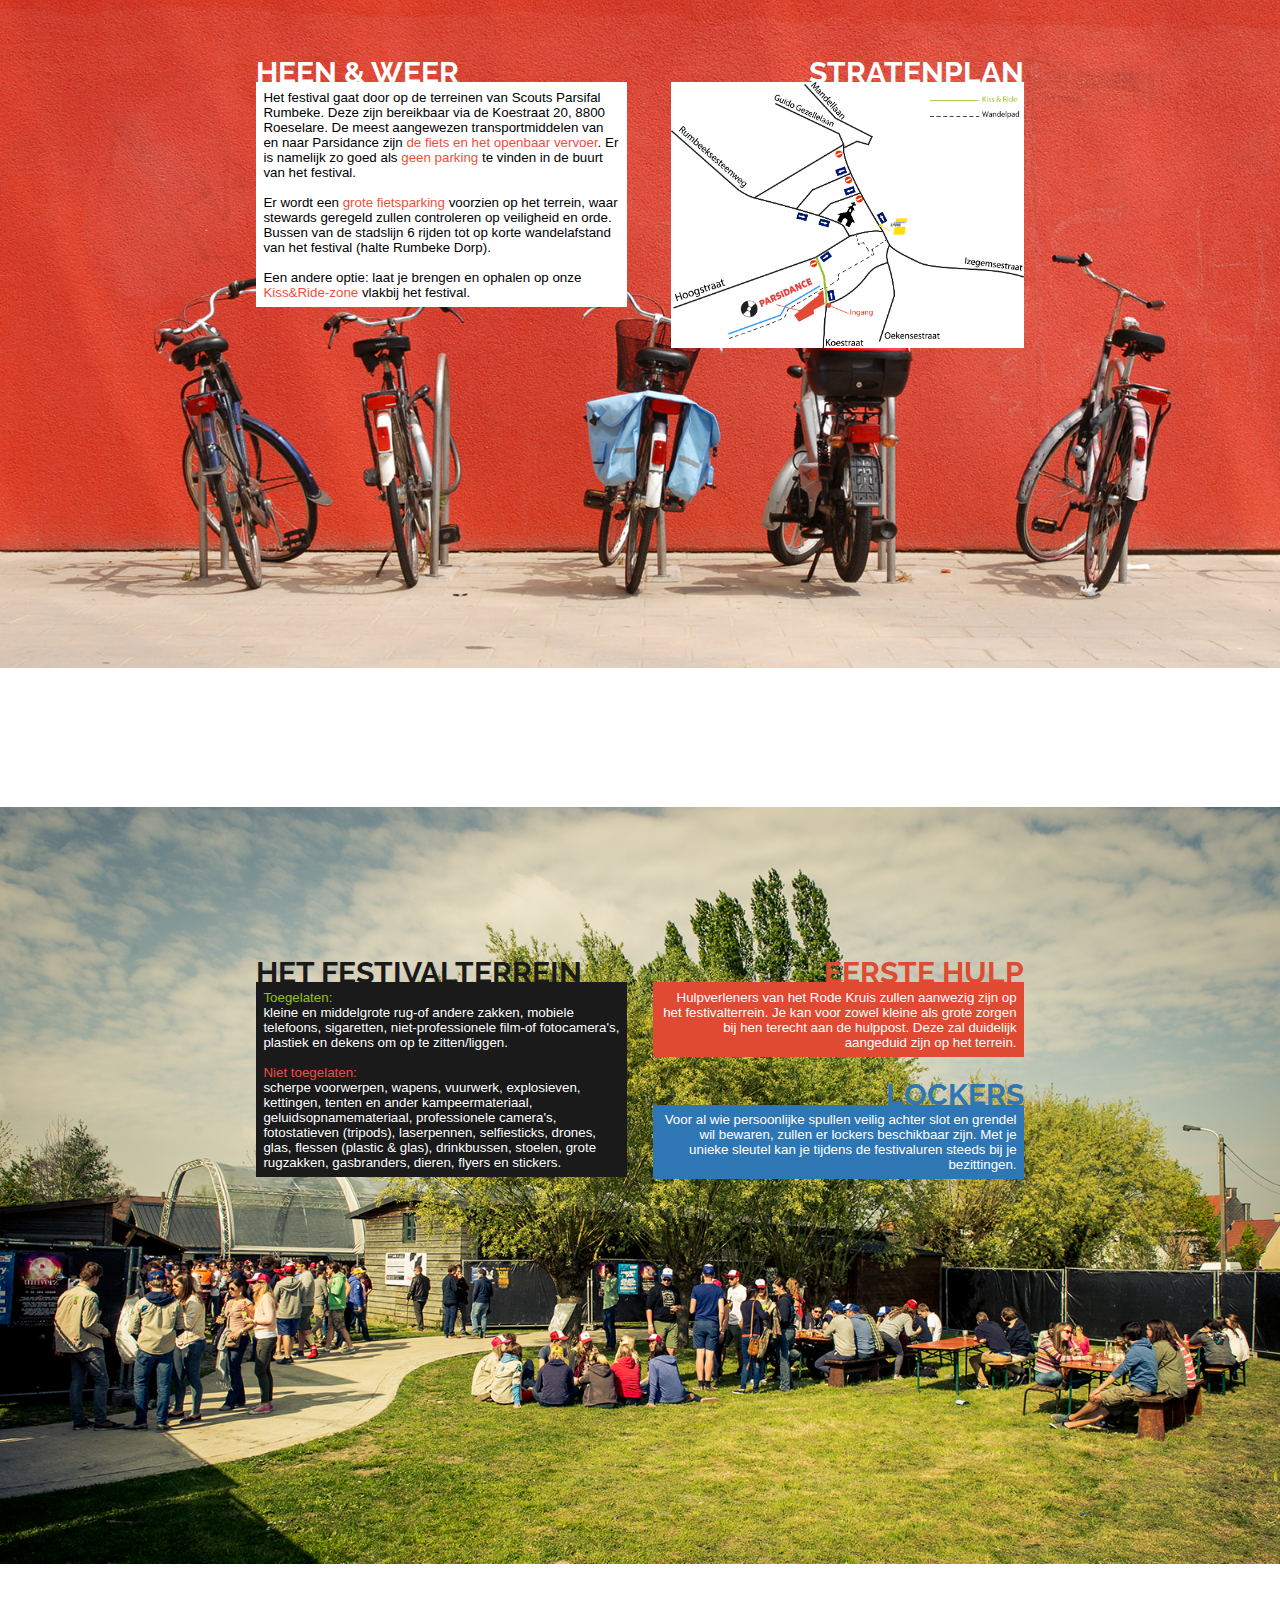
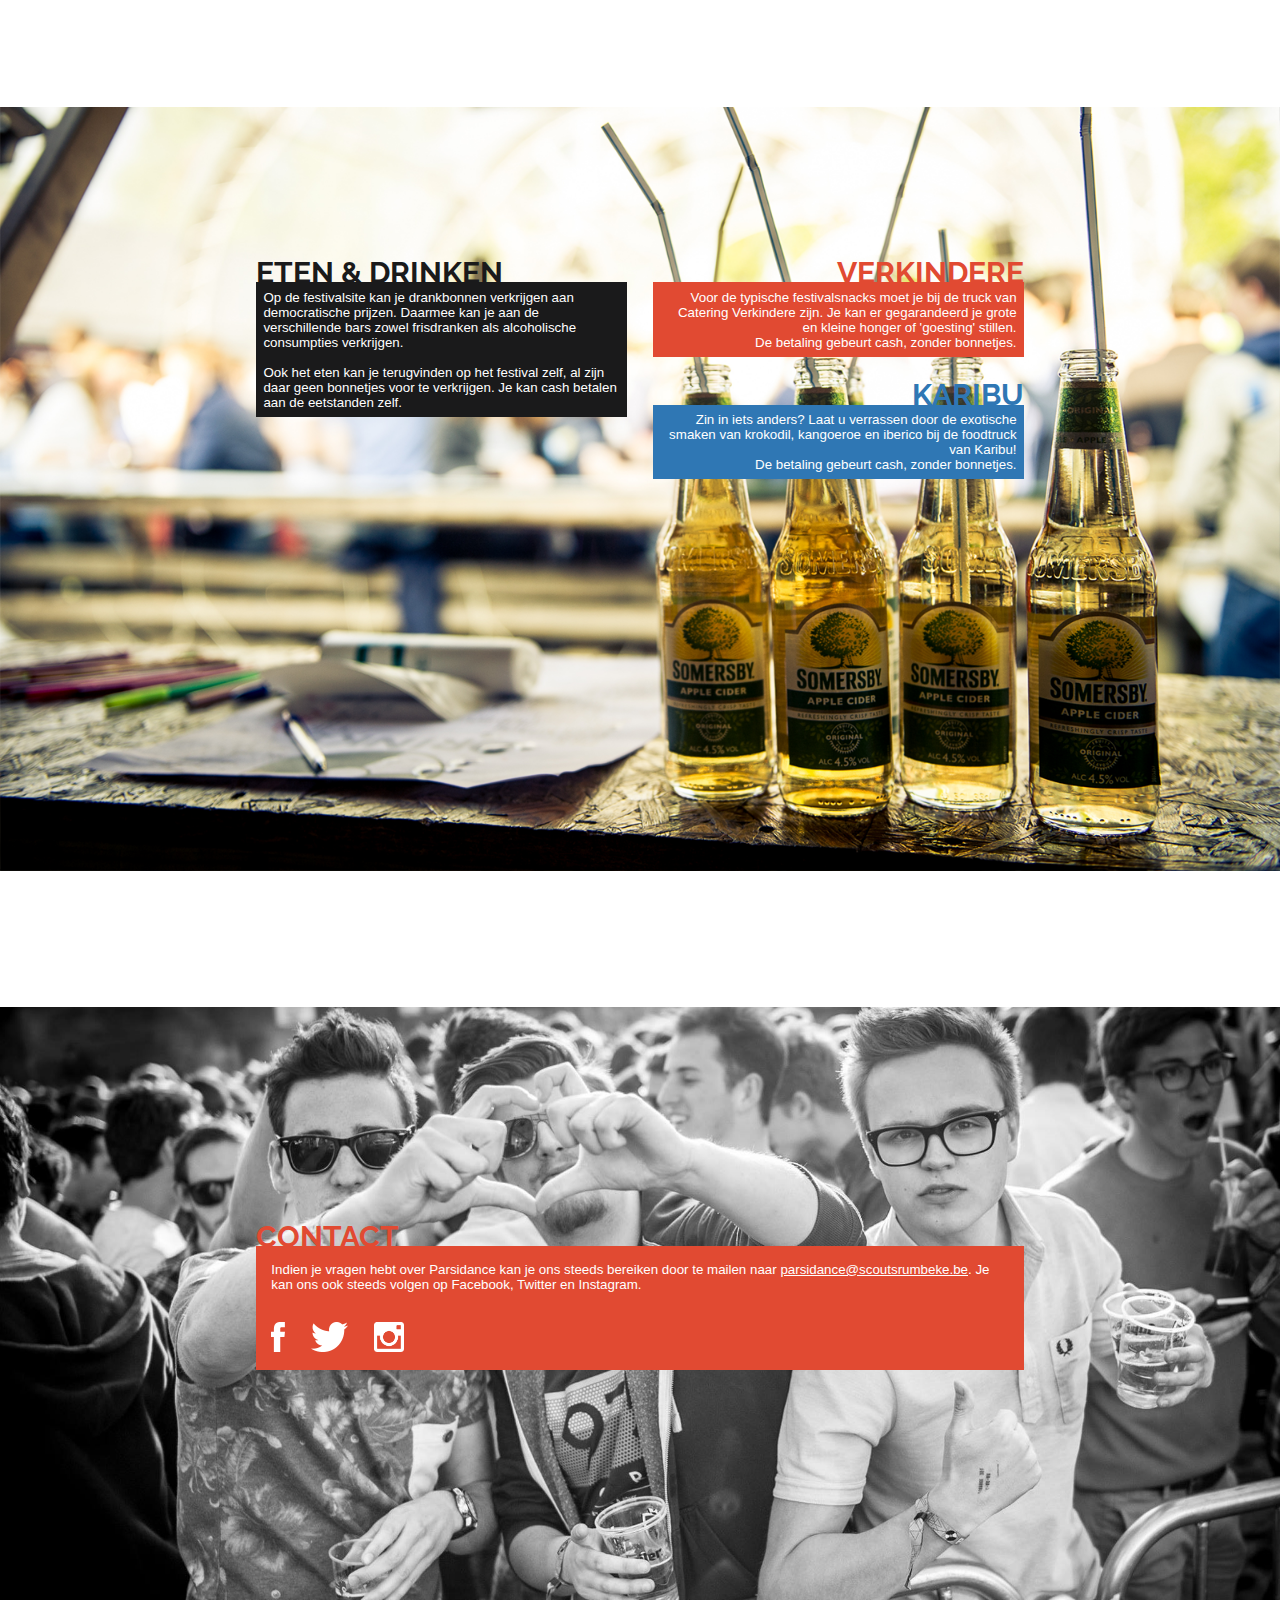
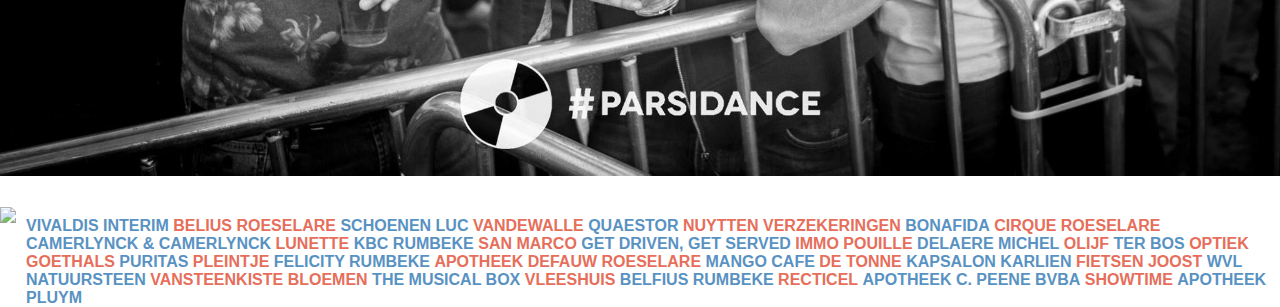
==== commit a9c393d1: "." ====
--- a/PD.html
+++ b/PD.html
@@ -299,7 +299,7 @@
 				<h1 class="white" style="opacity: 0.8;">ONZE PARTNERS:</h1>
 				<div>
 					<img src="./Images/Logo's/Logo's met steun van kleur.png" class="sponsors">
-					<p style="vertical-align: center;">
+					<p style="vertical-align: center; padding:10px;">
 						<span style="color: #2f77b4; font-weight: bold;">VIVALDIS INTERIM</span>
 						<span style="color: #e14a32; font-weight: bold;">BELIUS ROESELARE</span>
 						<span style="color: #2f77b4; font-weight: bold;"> SCHOENEN LUC</span>
--- a/PD.css
+++ b/PD.css
@@ -552,12 +552,32 @@
     margin-right: 10px;
 }
 
-    .socialMedia{
+.socialMedia{
         margin-right: 3%;
         height: 30px;
         width: auto;
 
-    }
+}
+
+@media screen and (orientation:landscape){
+    footer{
+        height: 150px;
+    }
+}
+
+@media screen and (orientation:portrait){
+    footer{
+        height: 350px;
+    }
+    footer .sponsors{
+        float: left;
+        vertical-align: bottom;
+        height: 40%;
+        width: auto;
+        vertical-align: center;
+        margin-right: 10px;
+    }
+}
 
 /*This is all the css specifically for screens bigger than 720p*/
 
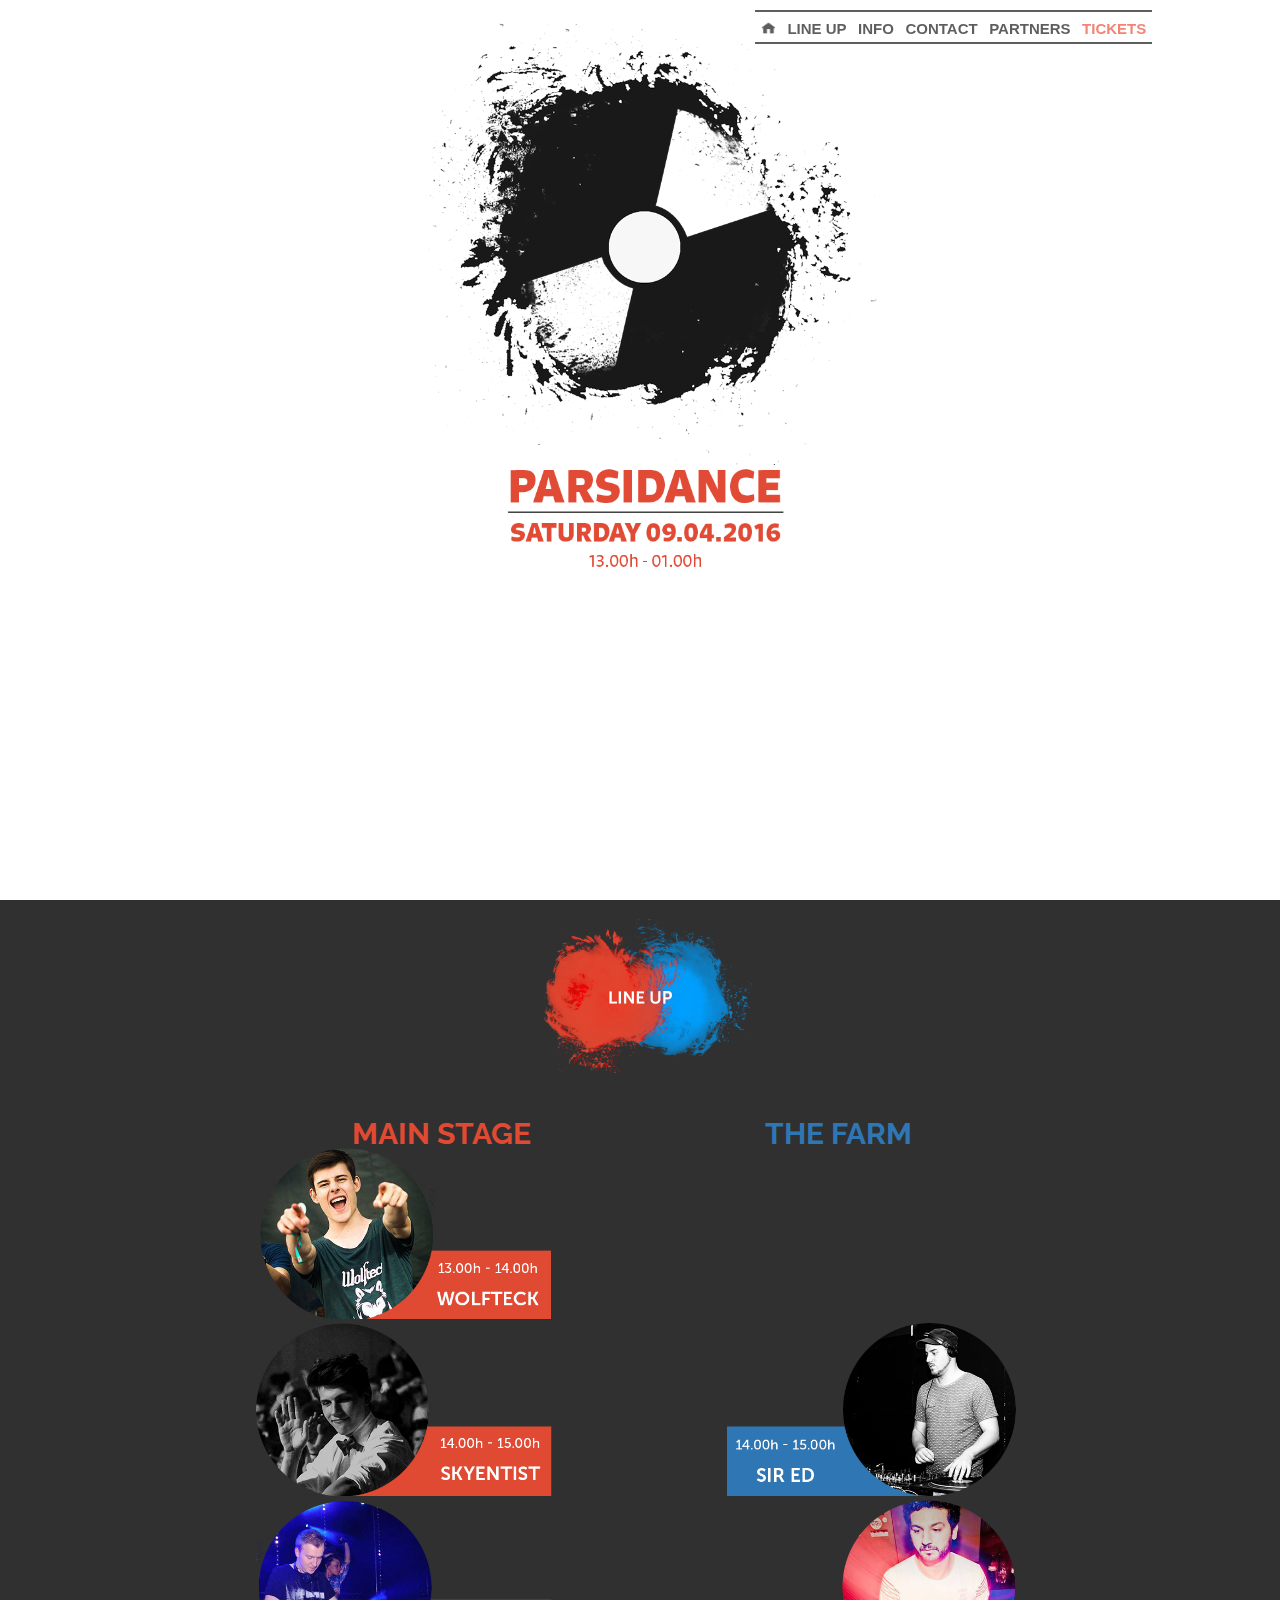
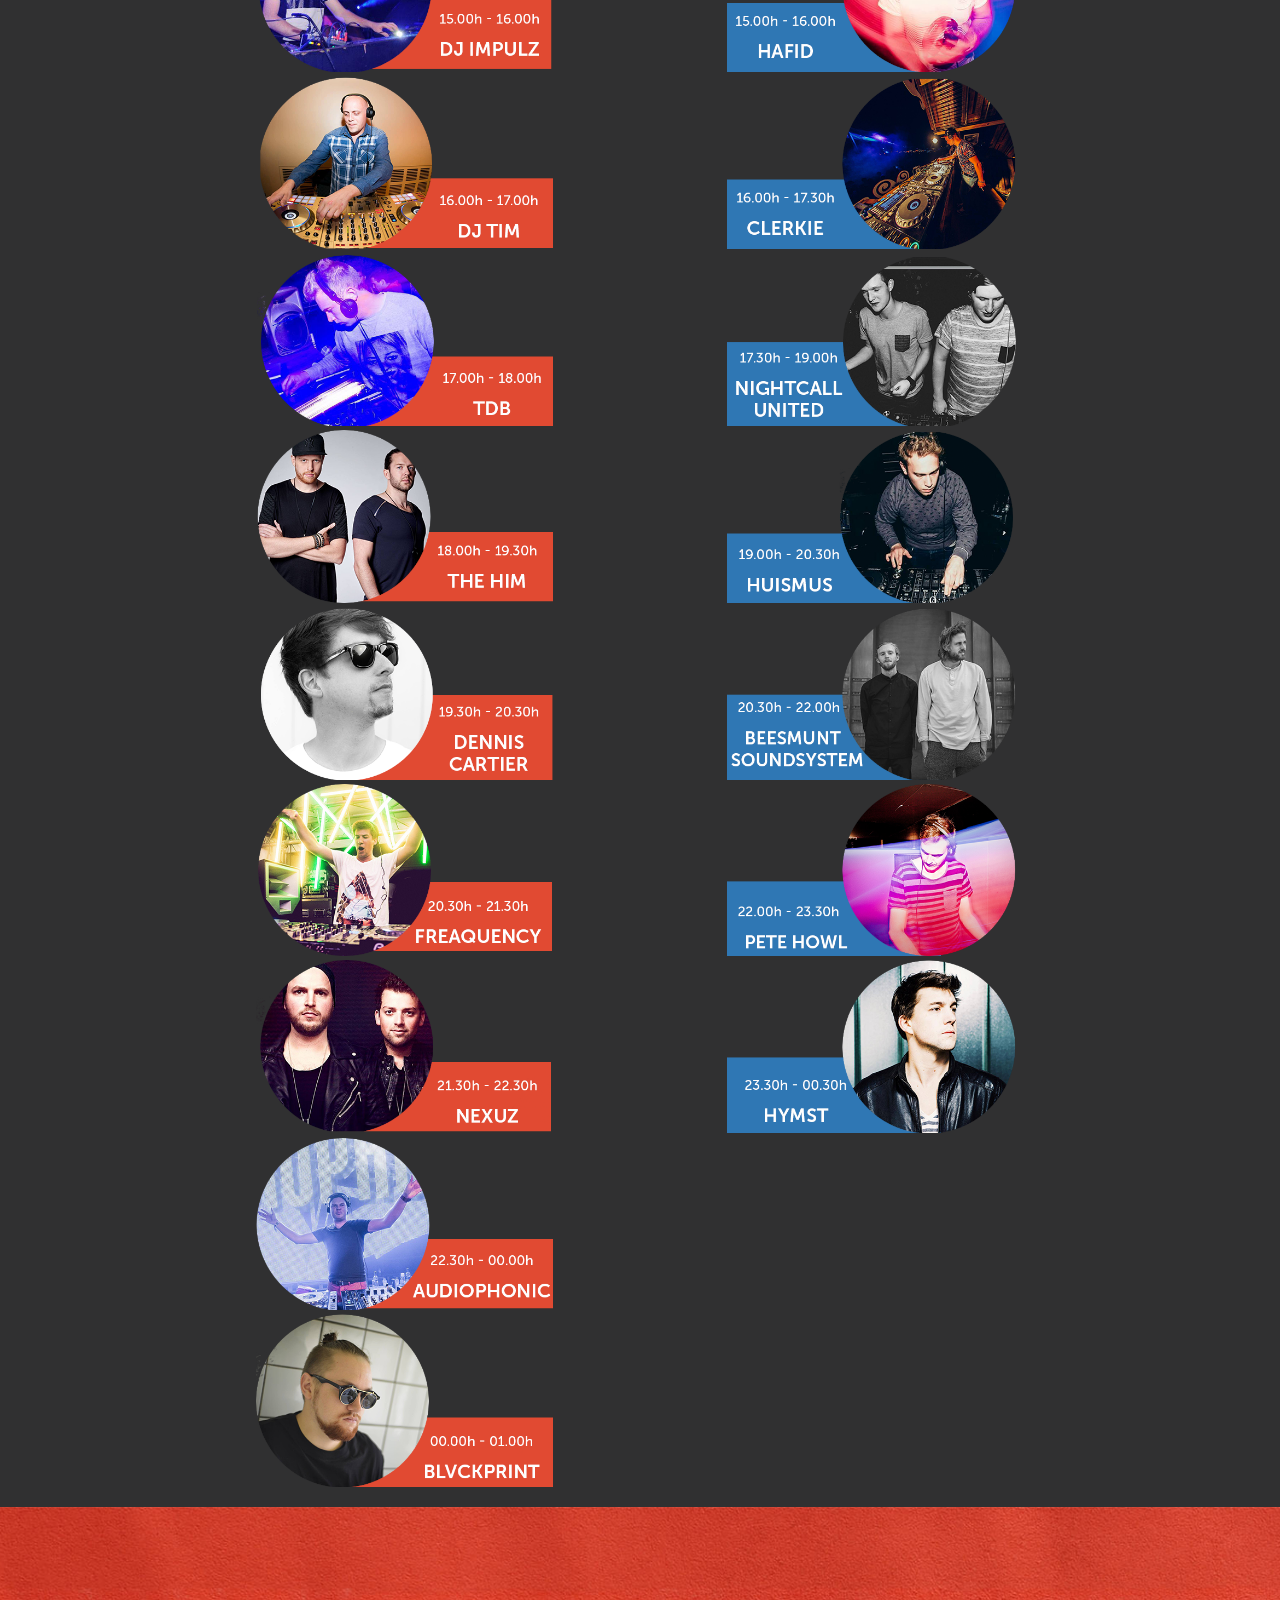
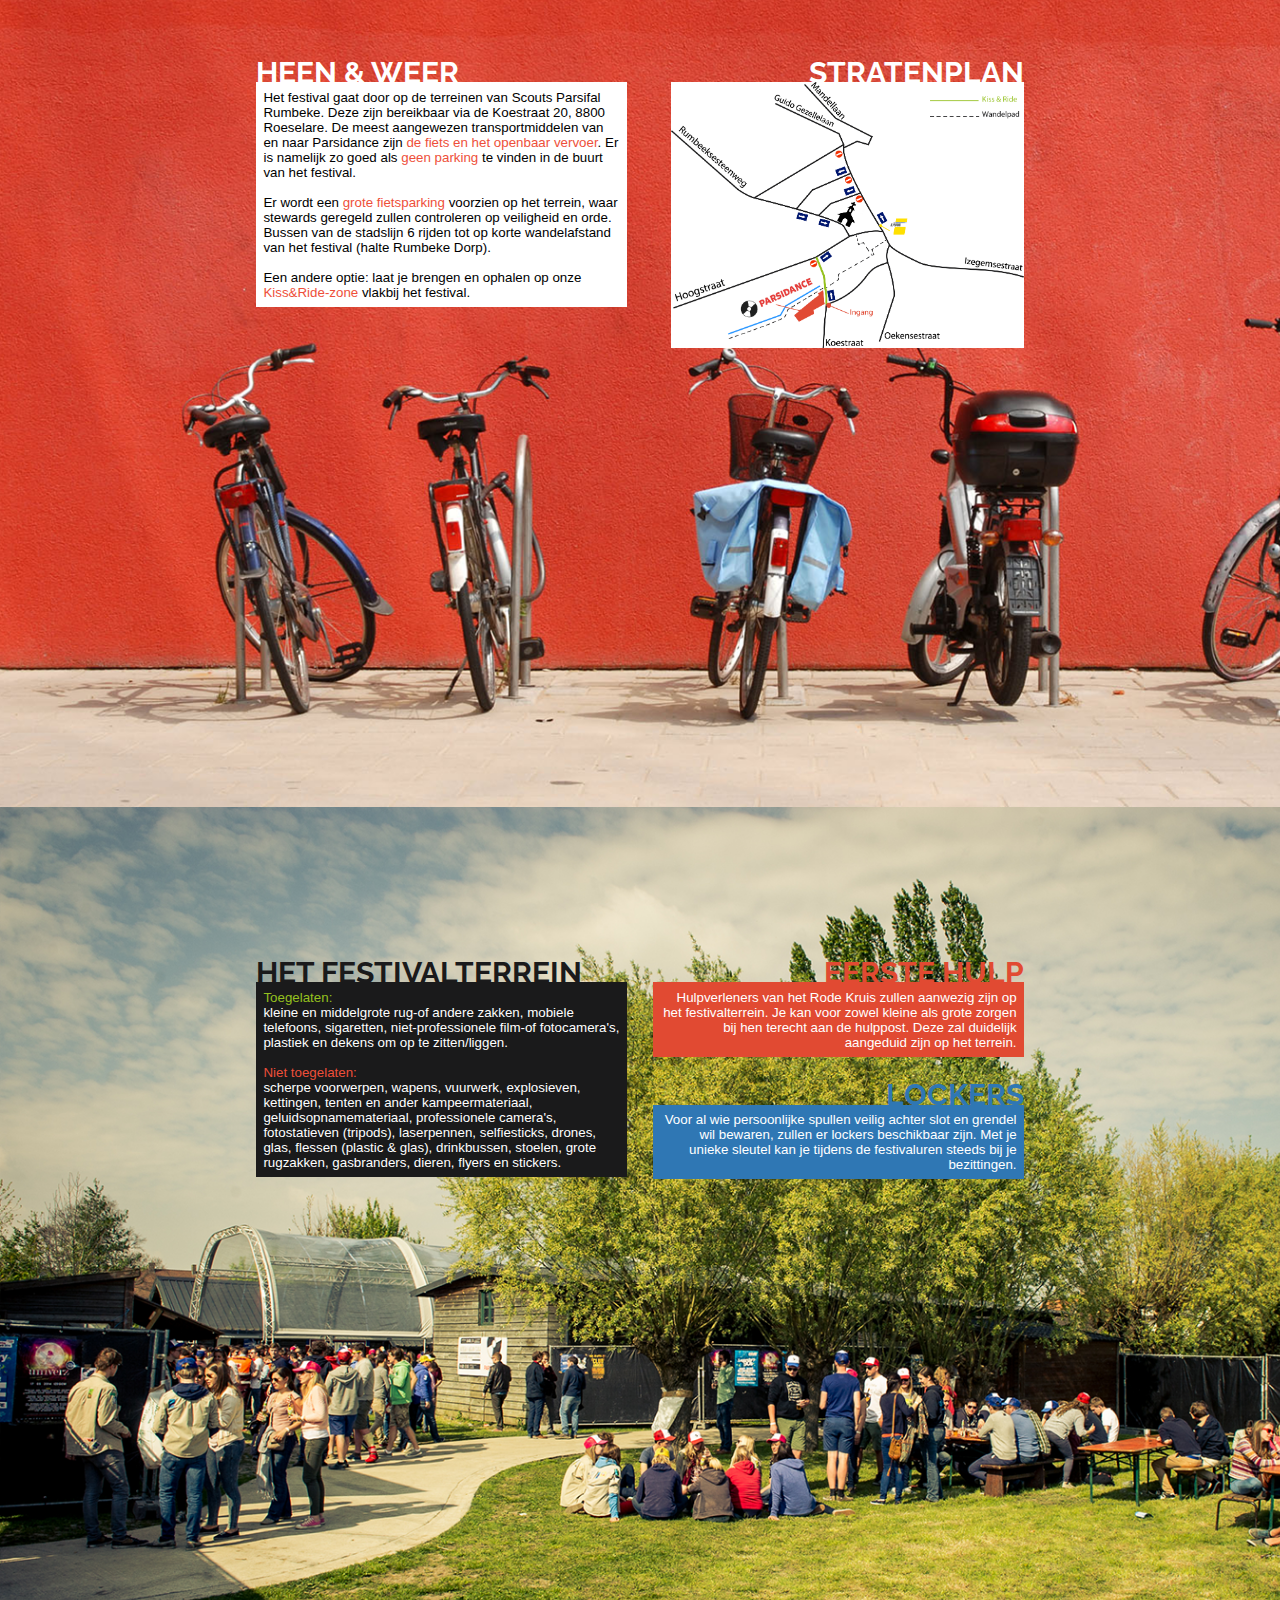
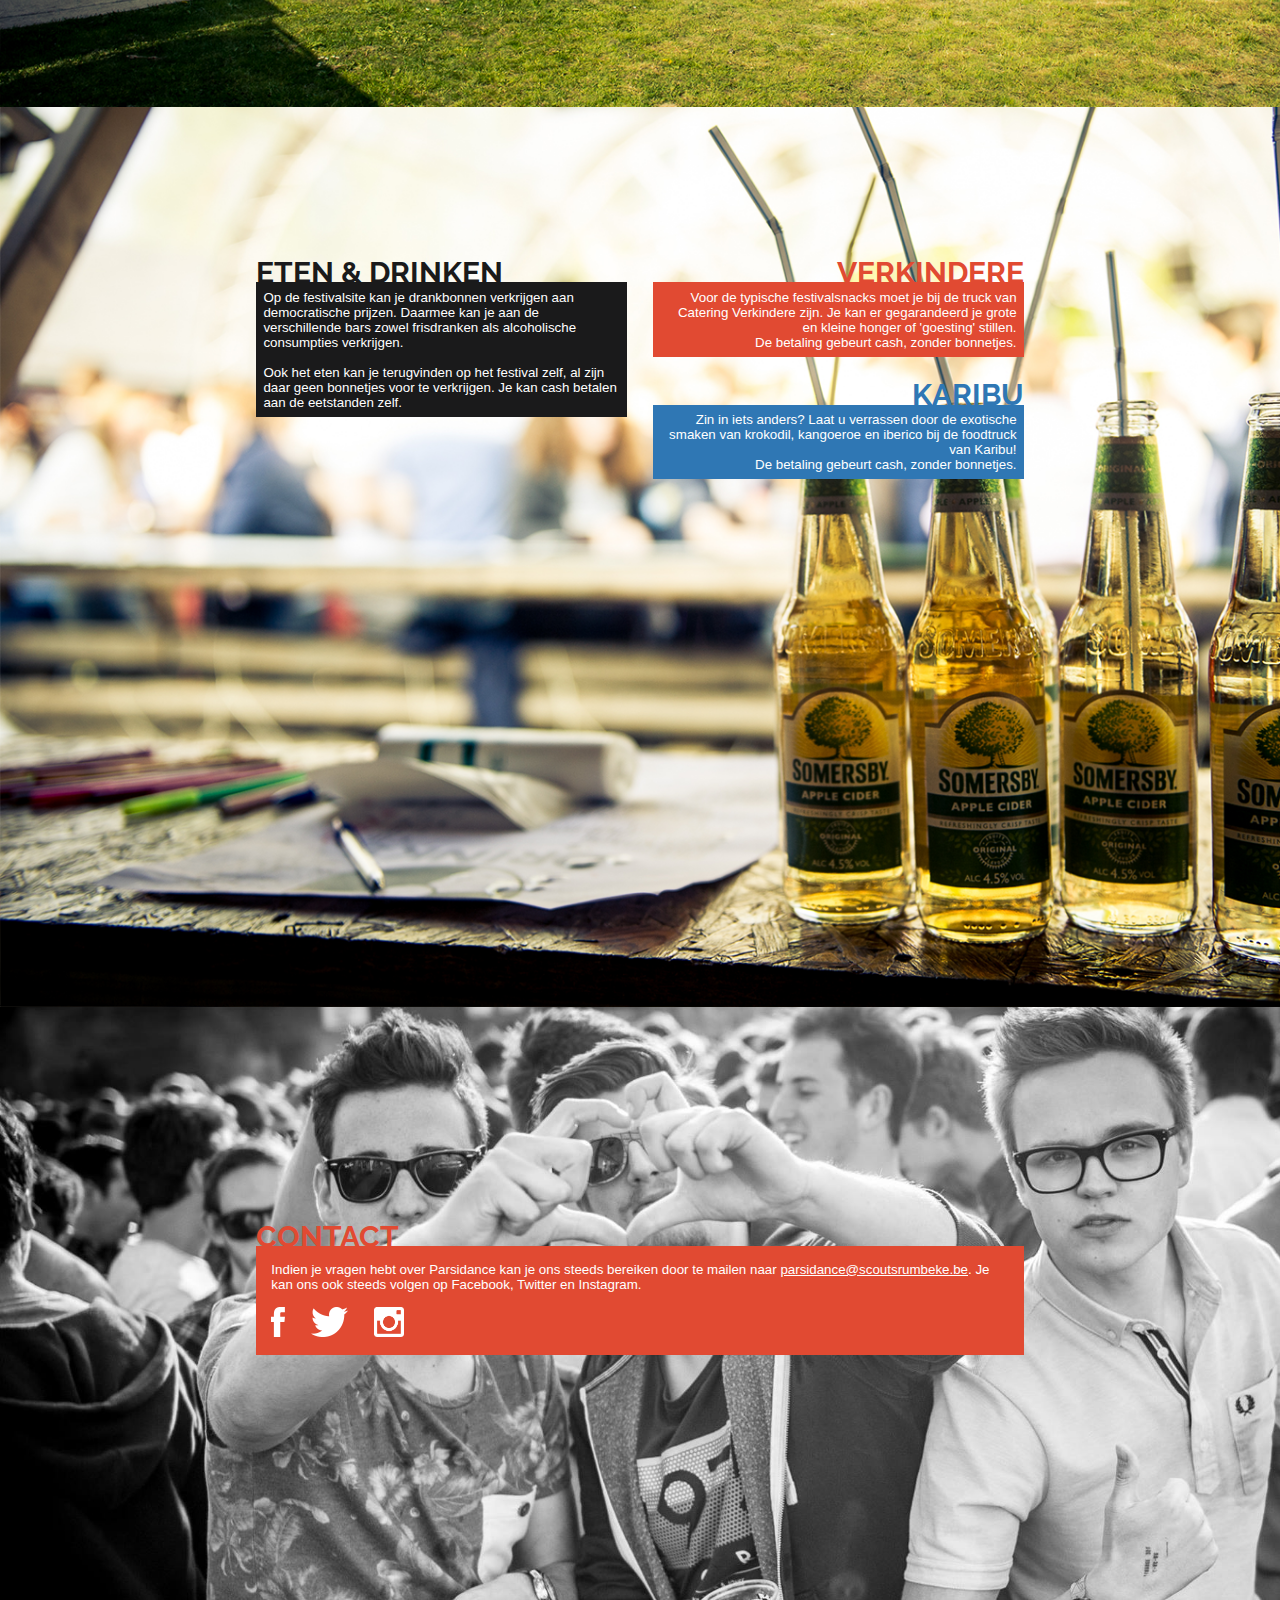
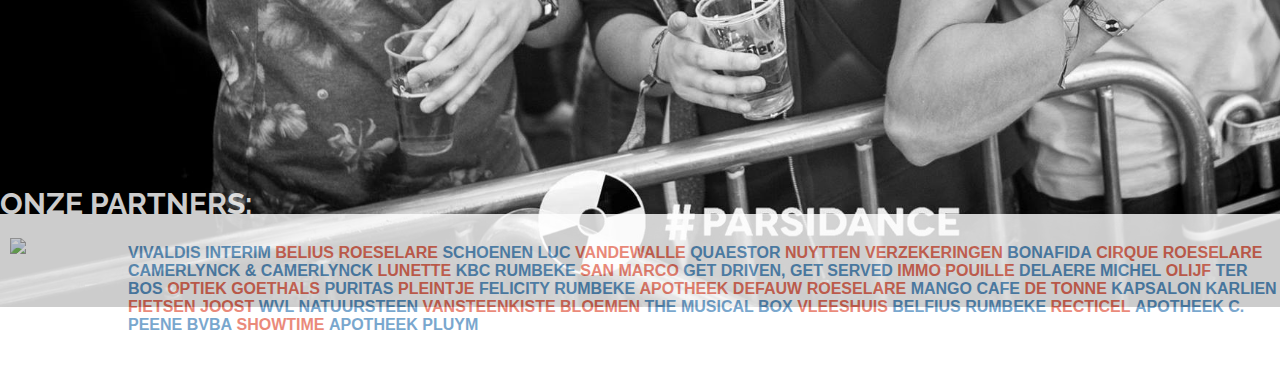
==== commit 820ea584: "Added files via upload" ====
--- a/PD.html
+++ b/PD.html
@@ -4,6 +4,8 @@
 	<title>
 		Parsidance
 	</title>
+	<meta name="viewport" content="user-scalable=no, width=device-width, initial-scale=1.0" />
+	<meta name="apple-mobile-web-app-capable" content="yes" />
 	<link rel="stylesheet" type="text/css" href="PD.css" />
 	<link href='https://fonts.googleapis.com/css?family=Raleway:400,700,800' rel='stylesheet' type='text/css'>
 	<link href="https://cdnjs.cloudflare.com/ajax/libs/fancybox/2.1.5/jquery.fancybox.css" rel="stylesheet" type="text/css"></script>
@@ -284,7 +286,7 @@
 				<div class="wholePageContent" style="margin-top: 5%;">
 					<h1 class="red">CONTACT</h1>
 					<p id="EHBOTekst">
-						Indien je vragen hebt over Parsidance kan je ons steeds bereiken door te mailen naar <a href="mailto:parsidance@scoutsrumbeke.be?subject=Vraag%20over%20Parsidance" style="text-decoration: underline; color: white">parsidance@scoutsrumbeke.be</a>. Je kan ons ook steeds volgen op Facebook, Twitter en Instagram.</br></br></br>
+						Indien je vragen hebt over Parsidance kan je ons steeds bereiken door te mailen naar <a href="mailto:parsidance@scoutsrumbeke.be?subject=Vraag%20over%20Parsidance" style="text-decoration: underline; color: white">parsidance@scoutsrumbeke.be</a>. Je kan ons ook steeds volgen op Facebook, Twitter en Instagram.</br></br>
 						<a target="_blank" href="https://www.facebook.com/Parsidance/?fref=ts" style="outline: none; text-align: "><img class="socialMedia" src="./Images/facebook.png"></a>
 						<a target="_blank" href="https://twitter.com/parsidance" style="outline: none;"><img class="socialMedia" src="./Images/twitter.png"></a>
 						<a target="_blank" href="https://www.instagram.com/parsidance/" style="outline: none;"><img class="socialMedia" src="./Images/instagram.png"></a>
@@ -296,53 +298,51 @@
 			</section>	
 
 			<footer id="footer">
-				<h1 class="white" style="opacity: 0.8;">ONZE PARTNERS:</h1>
+				<h1 class="white mobileHidden" style="opacity: 0.8;">ONZE PARTNERS:</h1>
 				<div>
-					<img src="./Images/Logo's/Logo's met steun van kleur.png" class="sponsors">
-					<p style="vertical-align: center; padding:10px;">
-						<span style="color: #2f77b4; font-weight: bold;">VIVALDIS INTERIM</span>
-						<span style="color: #e14a32; font-weight: bold;">BELIUS ROESELARE</span>
-						<span style="color: #2f77b4; font-weight: bold;"> SCHOENEN LUC</span>
-						<span style="color: #e14a32; font-weight: bold;">VANDEWALLE</span>
-						<span style="color: #2f77b4; font-weight: bold;">QUAESTOR</span>
-						<span style="color: #e14a32; font-weight: bold;">NUYTTEN VERZEKERINGEN</span>
-						<span style="color: #2f77b4; font-weight: bold;">BONAFIDA</span>
-						<span style="color: #e14a32; font-weight: bold;">CIRQUE ROESELARE</span>
-						<span style="color: #2f77b4; font-weight: bold;">CAMERLYNCK & CAMERLYNCK</span>
-						<span style="color: #e14a32; font-weight: bold;">LUNETTE</span>
-						<span style="color: #2f77b4; font-weight: bold;">KBC RUMBEKE</span>
-						<span style="color: #e14a32; font-weight: bold;">SAN MARCO</span>
-						<span style="color: #2f77b4; font-weight: bold;">GET DRIVEN, GET SERVED</span>
-						<span style="color: #e14a32; font-weight: bold;">IMMO POUILLE</span>
-						<span style="color: #2f77b4; font-weight: bold;">DELAERE MICHEL</span>
-						<span style="color: #e14a32; font-weight: bold;">OLIJF</span>
-						<span style="color: #2f77b4; font-weight: bold;">TER BOS</span>
-						<span style="color: #e14a32; font-weight: bold;">OPTIEK GOETHALS</span>
-						<span style="color: #2f77b4; font-weight: bold;">PURITAS</span>
-						<span style="color: #e14a32; font-weight: bold;">PLEINTJE</span>
-						<span style="color: #2f77b4; font-weight: bold;">FELICITY RUMBEKE</span>
-						<span style="color: #e14a32; font-weight: bold;">APOTHEEK DEFAUW ROESELARE</span>
-						<span style="color: #2f77b4; font-weight: bold;">MANGO CAFE</span>
-						<span style="color: #e14a32; font-weight: bold;">DE TONNE</span>
-						<span style="color: #2f77b4; font-weight: bold;">KAPSALON KARLIEN</span>
-						<span style="color: #e14a32; font-weight: bold;">FIETSEN JOOST</span>
-						<span style="color: #2f77b4; font-weight: bold;">WVL NATUURSTEEN</span>
-						<span style="color: #e14a32; font-weight: bold;">VANSTEENKISTE BLOEMEN</span>
-						<span style="color: #2f77b4; font-weight: bold;">THE MUSICAL BOX</span>
-						<span style="color: #e14a32; font-weight: bold;">VLEESHUIS</span>
-						<span style="color: #2f77b4; font-weight: bold;">BELFIUS RUMBEKE</span>
-						<span style="color: #e14a32; font-weight: bold;">RECTICEL</span>
-						<span style="color: #2f77b4; font-weight: bold;">APOTHEEK C. PEENE BVBA</span>
-						<span style="color: #e14a32; font-weight: bold;">SHOWTIME</span>
-						<span style="color: #2f77b4; font-weight: bold;">APOTHEEK PLUYM</span>
-						<span style="color: #e14a32; font-weight: bold;"></span>
-						<span style="color: #2f77b4; font-weight: bold;"></span>
-						<span style="color: #e14a32; font-weight: bold;"></span>
-						<span style="color: #2f77b4; font-weight: bold;"></span>
-						<span style="color: #e14a32; font-weight: bold;"></span>
-						<span style="color: #2f77b4; font-weight: bold;"></span>
-						<span style="color: #e14a32; font-weight: bold;"></span>
-					</p>
+					<div class="mobileHidden logoDiv">
+						<img src="./Images/Logo's/Logo's met steun van kleur.png" class="sponsors">
+					</div>
+					<div class="sponsorsDiv">
+						<p style="font-size: 1em">
+							<span style="color: #e14a32; font-weight: bold;" class="mobileVisible">STAD ROESELARE</span>
+							<span style="color: #2f77b4; font-weight: bold;">VIVALDIS INTERIM</span>
+							<span style="color: #e14a32; font-weight: bold;">BELIUS ROESELARE</span>
+							<span style="color: #2f77b4; font-weight: bold;"> SCHOENEN LUC</span>
+							<span style="color: #e14a32; font-weight: bold;">VANDEWALLE</span>
+							<span style="color: #2f77b4; font-weight: bold;">QUAESTOR</span>
+							<span style="color: #e14a32; font-weight: bold;">NUYTTEN VERZEKERINGEN</span>
+							<span style="color: #2f77b4; font-weight: bold;">BONAFIDA</span>
+							<span style="color: #e14a32; font-weight: bold;">CIRQUE ROESELARE</span>
+							<span style="color: #2f77b4; font-weight: bold;">CAMERLYNCK & CAMERLYNCK</span>
+							<span style="color: #e14a32; font-weight: bold;">LUNETTE</span>
+							<span style="color: #2f77b4; font-weight: bold;">KBC RUMBEKE</span>
+							<span style="color: #e14a32; font-weight: bold;">SAN MARCO</span>
+							<span style="color: #2f77b4; font-weight: bold;">GET DRIVEN, GET SERVED</span>
+							<span style="color: #e14a32; font-weight: bold;">IMMO POUILLE</span>
+							<span style="color: #2f77b4; font-weight: bold;">DELAERE MICHEL</span>
+							<span style="color: #e14a32; font-weight: bold;">OLIJF</span>
+							<span style="color: #2f77b4; font-weight: bold;">TER BOS</span>
+							<span style="color: #e14a32; font-weight: bold;">OPTIEK GOETHALS</span>
+							<span style="color: #2f77b4; font-weight: bold;">PURITAS</span>
+							<span style="color: #e14a32; font-weight: bold;">PLEINTJE</span>
+							<span style="color: #2f77b4; font-weight: bold;">FELICITY RUMBEKE</span>
+							<span style="color: #e14a32; font-weight: bold;">APOTHEEK DEFAUW ROESELARE</span>
+							<span style="color: #2f77b4; font-weight: bold;">MANGO CAFE</span>
+							<span style="color: #e14a32; font-weight: bold;">DE TONNE</span>
+							<span style="color: #2f77b4; font-weight: bold;">KAPSALON KARLIEN</span>
+							<span style="color: #e14a32; font-weight: bold;">FIETSEN JOOST</span>
+							<span style="color: #2f77b4; font-weight: bold;">WVL NATUURSTEEN</span>
+							<span style="color: #e14a32; font-weight: bold;">VANSTEENKISTE BLOEMEN</span>
+							<span style="color: #2f77b4; font-weight: bold;">THE MUSICAL BOX</span>
+							<span style="color: #e14a32; font-weight: bold;">VLEESHUIS</span>
+							<span style="color: #2f77b4; font-weight: bold;">BELFIUS RUMBEKE</span>
+							<span style="color: #e14a32; font-weight: bold;">RECTICEL</span>
+							<span style="color: #2f77b4; font-weight: bold;">APOTHEEK C. PEENE BVBA</span>
+							<span style="color: #e14a32; font-weight: bold;">SHOWTIME</span>
+							<span style="color: #2f77b4; font-weight: bold;">APOTHEEK PLUYM</span>
+						</p>
+					</div>
 				</div>	
 			</div>
 		</div>
--- a/PD.css
+++ b/PD.css
@@ -7,7 +7,6 @@
     background-color: #FFFFFF;
     display: block;
     font-family: Helvetica, Cambria, Cochin, Georgia, Times, serif;
-    overflow-y: -moz-scrollbars-none;
     -ms-overflow-style: none;
     -ms-border-radius: 10px 10px 0 0;
     -moz-border-radius: 10px 10px 0 0;
@@ -40,7 +39,7 @@
 @media screen and (orientation:portrait) {
 
     header {
-        width:30%;
+        width:10%;
         height: 100%;
 
     }
@@ -476,6 +475,7 @@
     width: 100%;
     height: auto;
     z-index: -1;
+    overflow-x: hidden;
 }
 
 #infoTiles{
@@ -527,10 +527,9 @@
 
 footer{
     position: absolute;
-    width: 100%;
-    height: 150px;
-    bottom: 0;
+    bottom: -60px;
     z-index: 2;
+    margin-top: 200px;
     overflow: hidden;
     text-align: left;
 }
@@ -544,14 +543,16 @@
 
 }
 
+footer div.logoDiv{
+    width: 10%;
+    float: left;
+}
 footer .sponsors{
     float: left;
-    height: 60%;
+    height: 50%;
     width: auto;
-    vertical-align: center;
-    margin-right: 10px;
-}
-
+    padding:10px;
+}
 .socialMedia{
         margin-right: 3%;
         height: 30px;
@@ -561,21 +562,45 @@
 
 @media screen and (orientation:landscape){
     footer{
-        height: 150px;
-    }
+        height: 3%;
+        width: 100%;
+    }
+    footer .mobileVisible{
+        display: none;
+    }
+
+    footer .mobileHidden{
+        display: block;
+    }
+
+    footer div.sponsorsDiv{
+        width: 90%;
+        float: left;
+    }
+
 }
 
 @media screen and (orientation:portrait){
     footer{
-        height: 350px;
-    }
-    footer .sponsors{
+        height: 250px;
+        font-size: small;
+        width: 100%;
+    }
+
+    footer .mobileHidden{
+        display: none;
+    }
+
+    footer .mobileVisible{
+        display: inline-block
+    }
+
+    footer div.sponsorsDiv{
+        padding-left:10px;
+        padding-right:10px;
+        word-wrap: break-word;
+        width: 100%;
         float: left;
-        vertical-align: bottom;
-        height: 40%;
-        width: auto;
-        vertical-align: center;
-        margin-right: 10px;
     }
 }
 
@@ -661,6 +686,7 @@
         height: 100%;
         width: auto;
         z-index: -1;
+        overflow-x: hidden;
     }
 
     #logo { 
@@ -687,11 +713,12 @@
 
 
     .wholePageContent{
+        margin-top: -20px;
         float: left;
         width: 80%;
         margin-right: 10%;
         margin-left: 10%;
-        text-align:left;
+        text-align:center;
     }
 
     #heenEnWeerTekst{
@@ -727,8 +754,7 @@
 }
 
 
-@media screen and (max-width: 1200px) {
-
+@media screen and (max-width: 1600px) {
 
     .backGround{
         margin: 0;
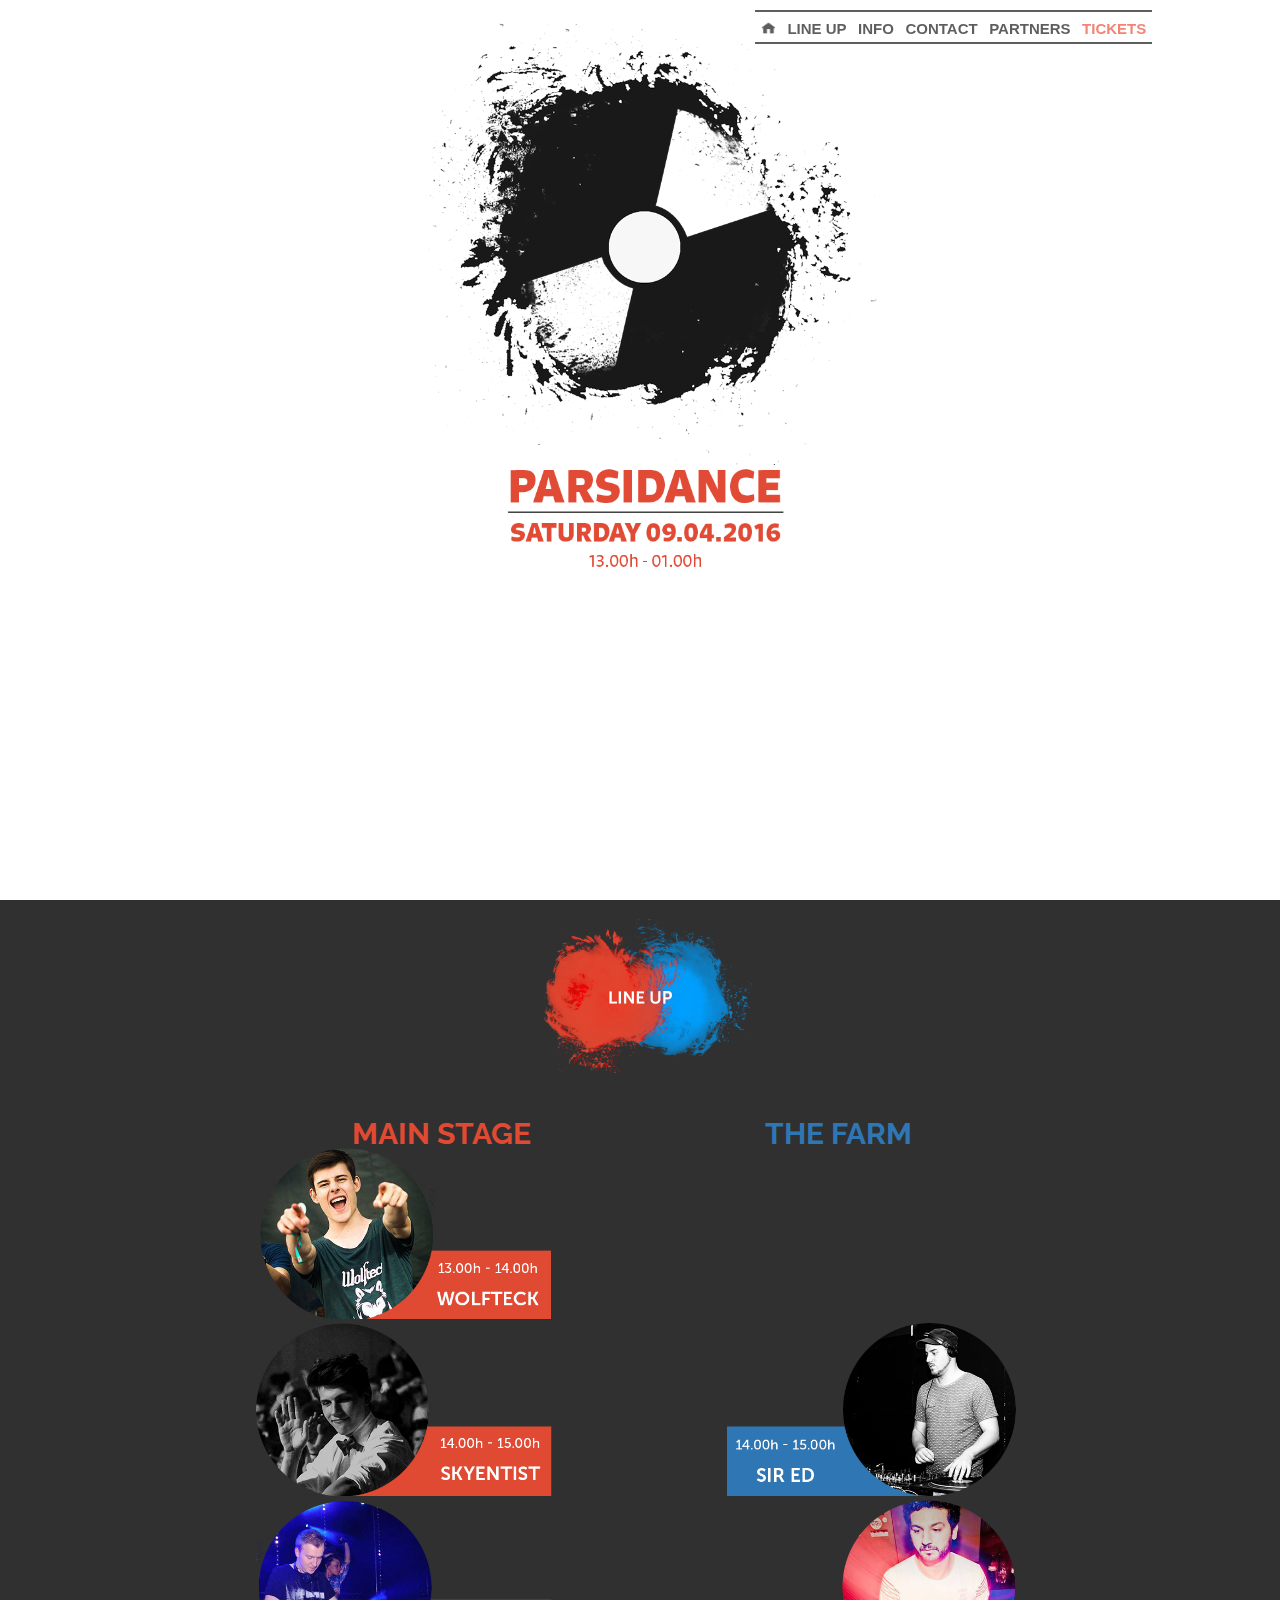
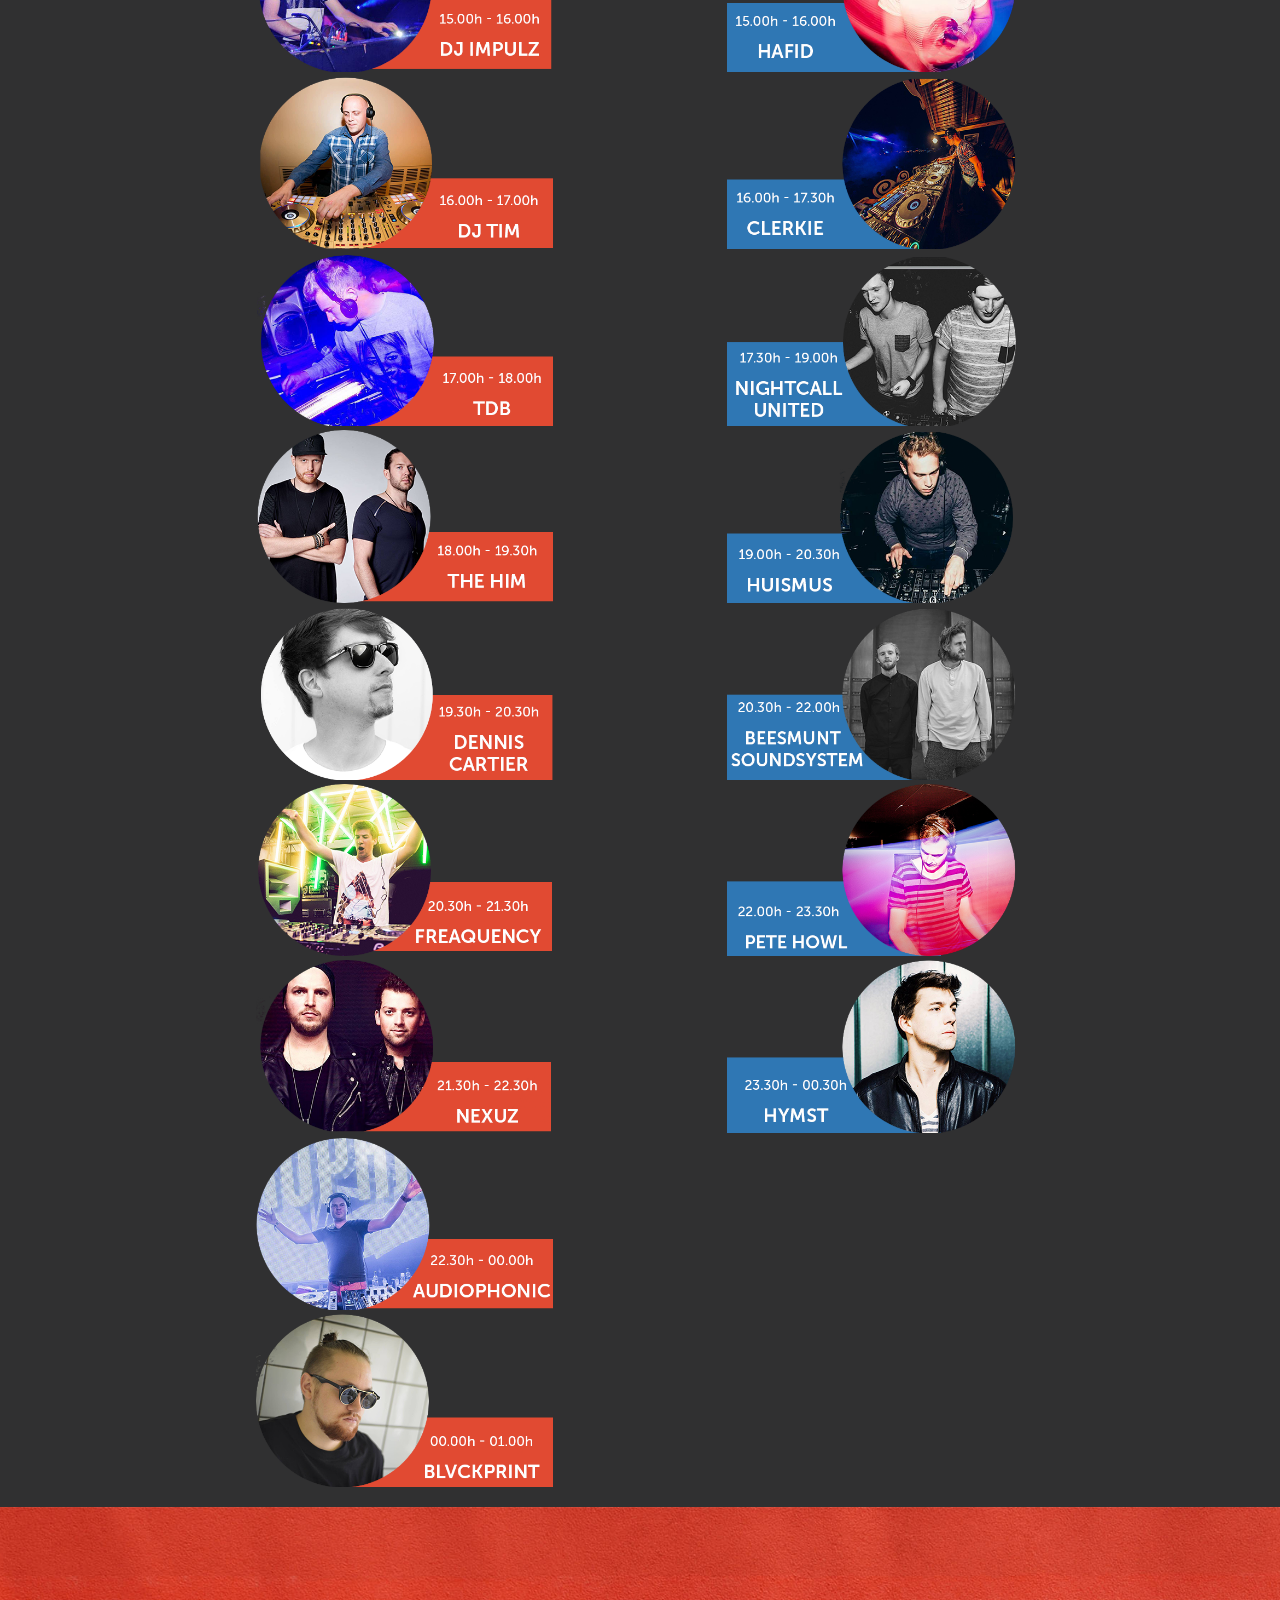
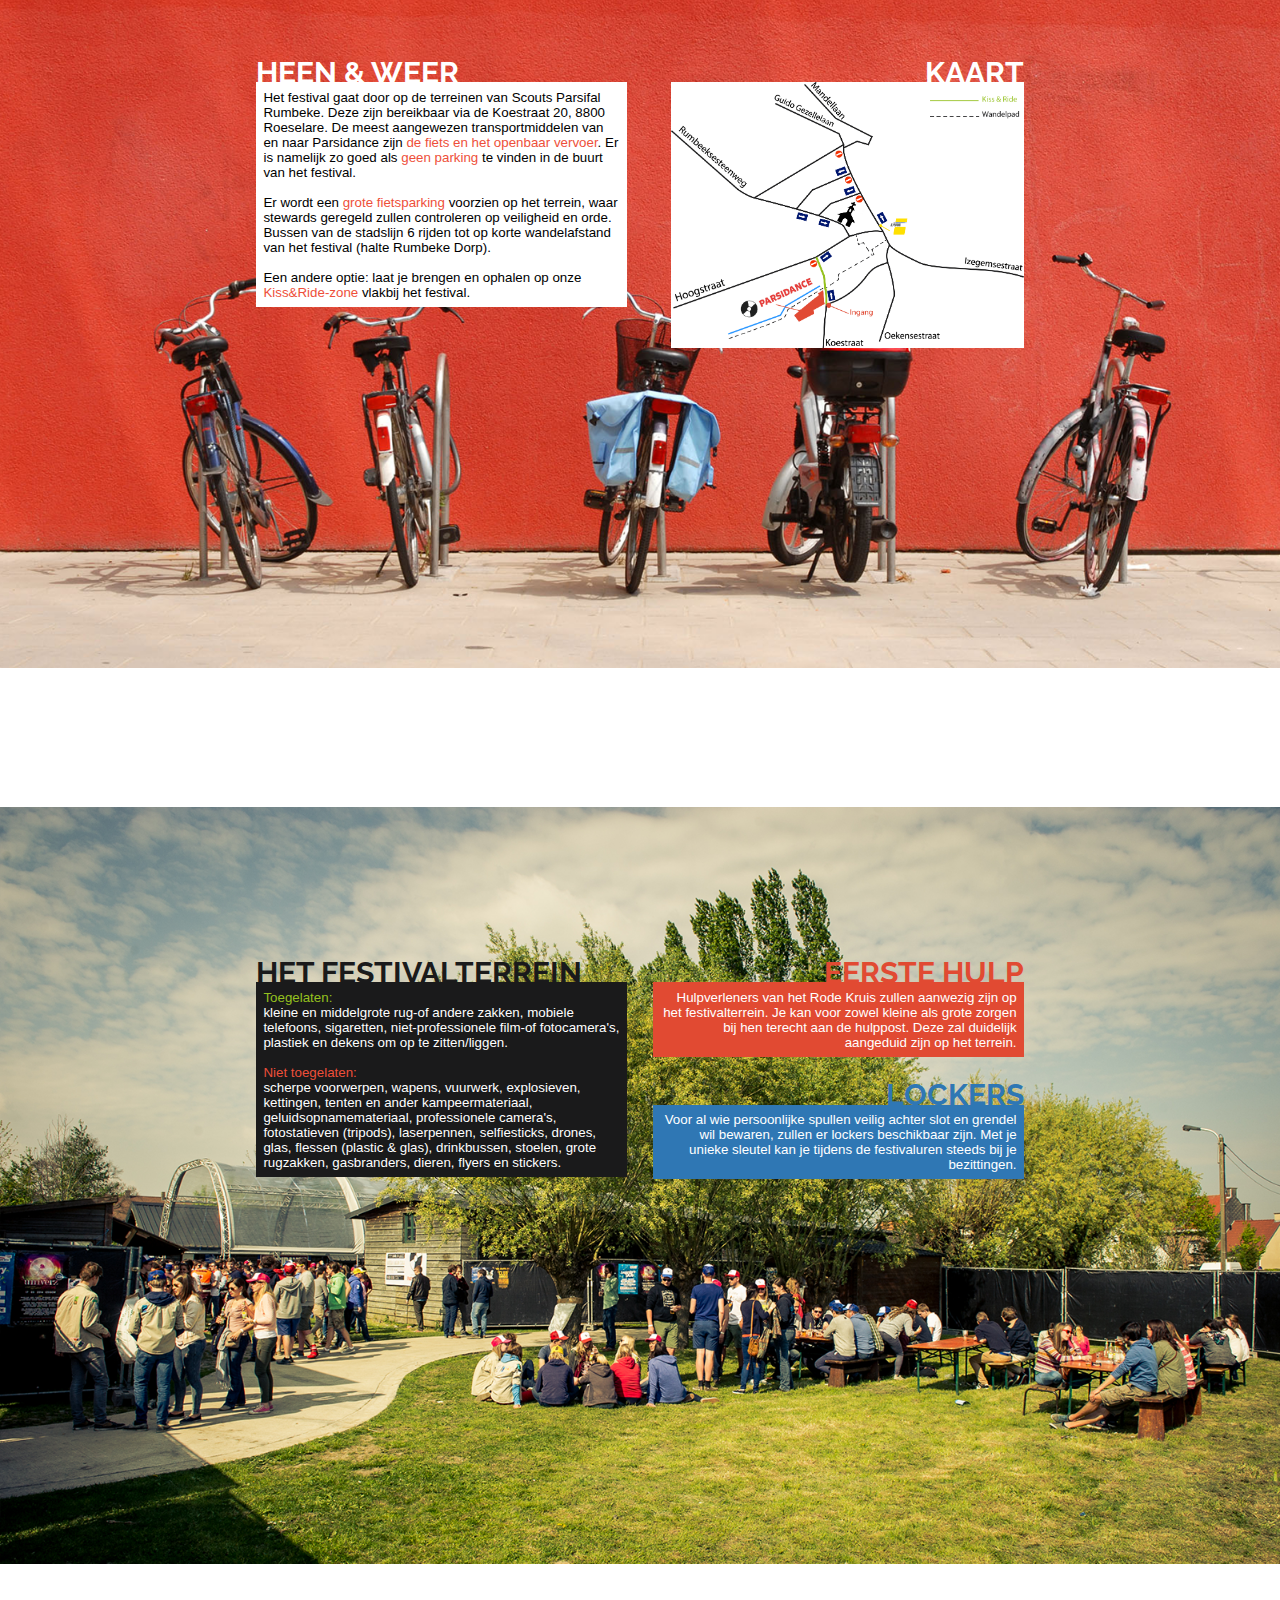
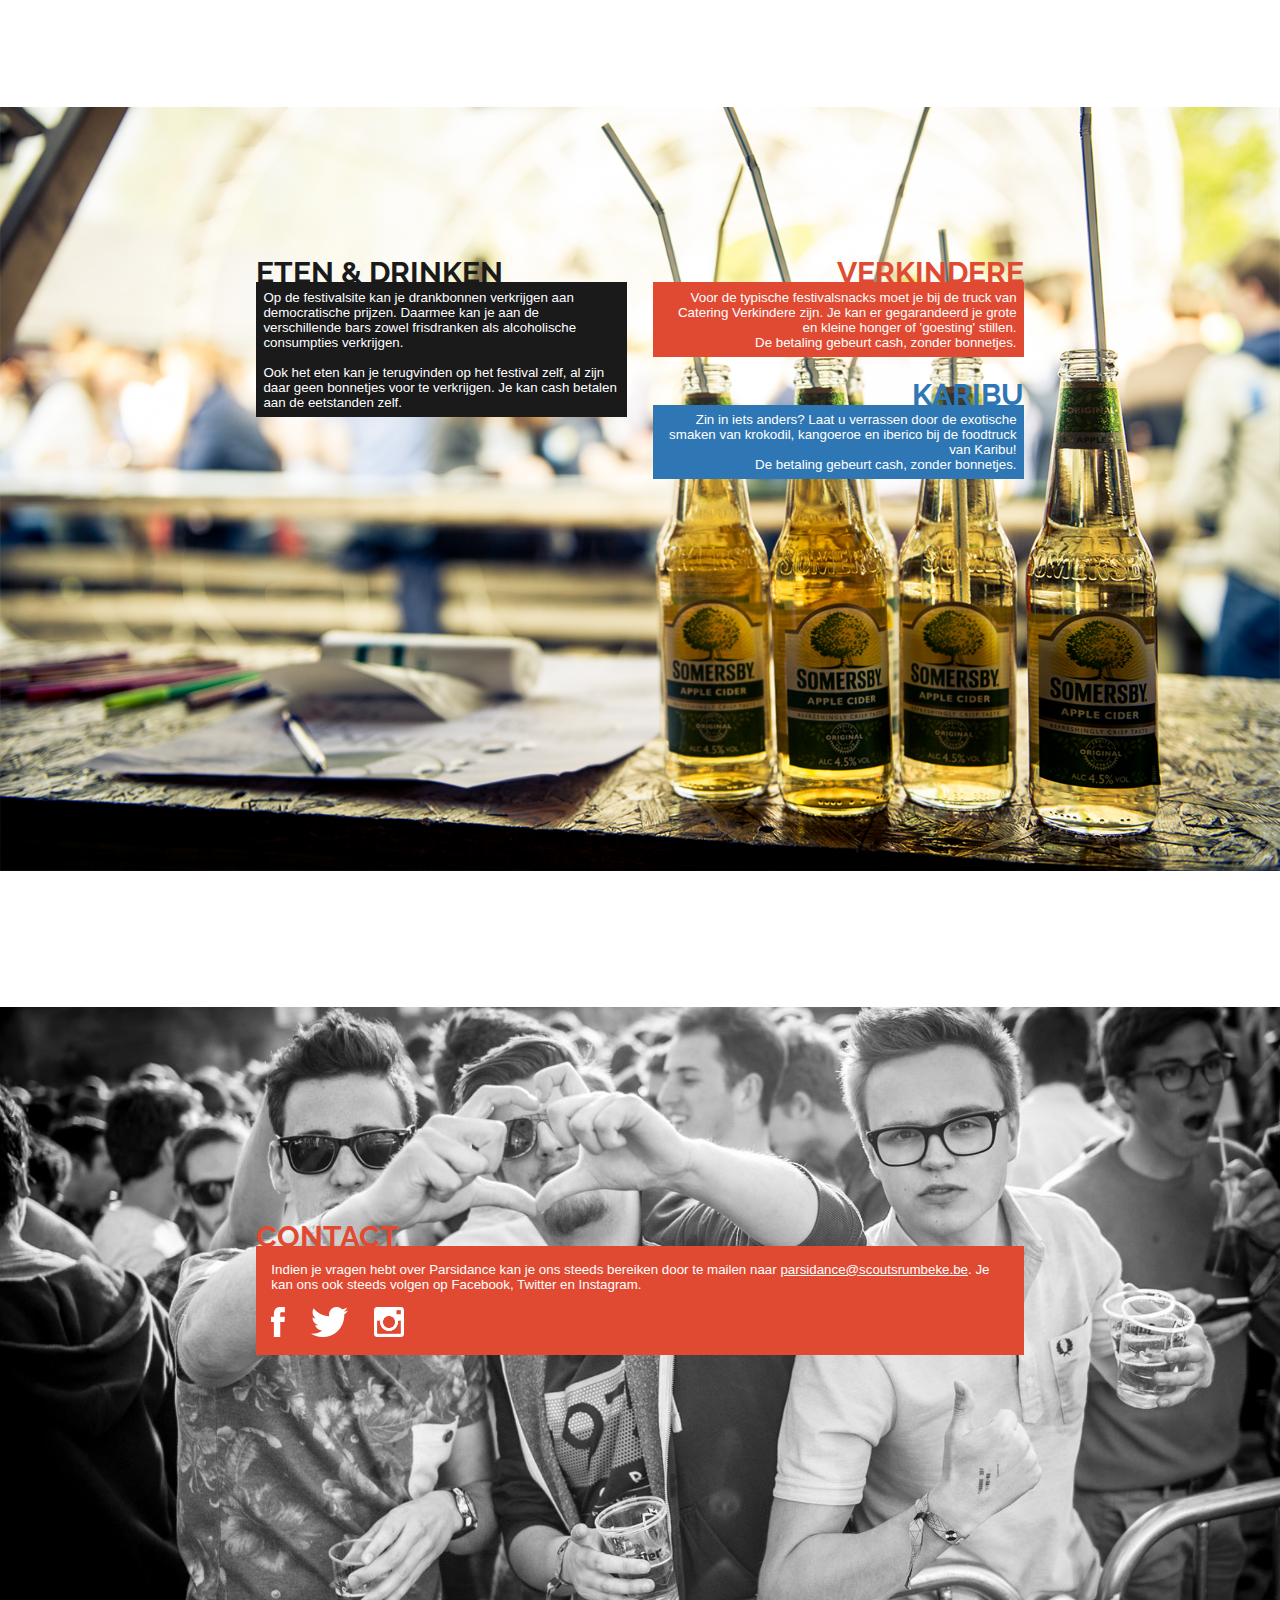
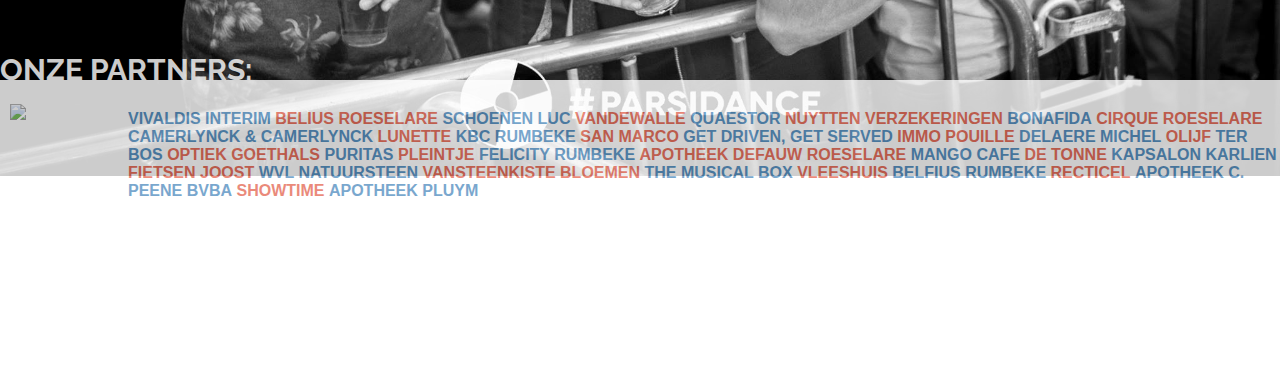
==== commit 9fc4d57c: "Added files via upload" ====
--- a/PD.html
+++ b/PD.html
@@ -43,6 +43,14 @@
 		  		});
 
 				 $('#hamburger').click(function(){
+				 		$('.mobileNav').toggleClass('slideIn');
+				 		if($('#hamburgerIcon').attr('src') == './Images/hamburger_icon.png')
+   							$('#hamburgerIcon').attr('src', './Images/hamburger_icon_white.png');
+						else
+						   $('#hamburgerIcon').attr('src', './Images/hamburger_icon.png');
+				 });
+
+				 $('.link').click(function(){
 				 		$('.mobileNav').toggleClass('slideIn');
 				 		if($('#hamburgerIcon').attr('src') == './Images/hamburger_icon.png')
    							$('#hamburgerIcon').attr('src', './Images/hamburger_icon_white.png');
@@ -162,12 +170,12 @@
 					<button id="hamburger" style="outline: none;"><img id="hamburgerIcon" src="./Images/hamburger_icon.png"/></button>
 				<div class="mobileNav">
 					<ul class="menu">
-						<li><a href="#landingPage"><img id="home" src="./Images/home_white.png"/></a></li>
-						<li><a style="color: #e14a32;" href="#lineUpPage">MAIN STAGE</a></li>
-						<li><a style="color: rgb(47, 119, 180);" href="#theFarm">THE FARM</a></li>
-						<li><a href="#heenEnWeer">INFO</a></li>
-						<li><a href="#contactPage">CONTACT</a></li>
-						<li><a href="#footer">PARTNERS</a></li>
+						<li><a class="link" href="#landingPage"><img id="home" src="./Images/home_white.png"/></a></li>
+						<li><a class="link" style="color: #e14a32;" href="#lineUpPage">MAIN STAGE</a></li>
+						<li><a class="link" style="color: rgb(47, 119, 180);" href="#theFarm">THE FARM</a></li>
+						<li><a class="link" href="#heenEnWeer">INFO</a></li>
+						<li><a class="link" href="#contactPage">CONTACT</a></li>
+						<li><a class="link" href="#footer">PARTNERS</a></li>
 						<li style="background-color: white;"><a style="color: #1A1A1B;" target="_blank" href="https://shop.ticketscript.com/channel/web2/start-order/rid/67RR7KM4/language/nl" class="tickets">TICKETS</a></li>
 					</ul>
 				</div>
@@ -226,7 +234,7 @@
 					</p>
 				</div>
 				<div class="right content">
-					<h1 class="white">STRATENPLAN</h1>
+					<h1 class="white">KAART</h1>
 					<p id="heenEnWeerTekst" style="background: none; padding:0;">
 						<a class="fancybox" href="./Images/stratenplan.png"><img src="./Images/stratenplan.png" style="width: 95%; height: auto;" /></a>
 					</p>
--- a/PD.css
+++ b/PD.css
@@ -549,7 +549,7 @@
 }
 footer .sponsors{
     float: left;
-    height: 50%;
+    height: 40%;
     width: auto;
     padding:10px;
 }
@@ -562,8 +562,8 @@
 
 @media screen and (orientation:landscape){
     footer{
-        height: 3%;
         width: 100%;
+        height: 5%;
     }
     footer .mobileVisible{
         display: none;
@@ -754,7 +754,7 @@
 }
 
 
-@media screen and (max-width: 1600px) {
+@media screen and (max-width: 1200px) {
 
     .backGround{
         margin: 0;
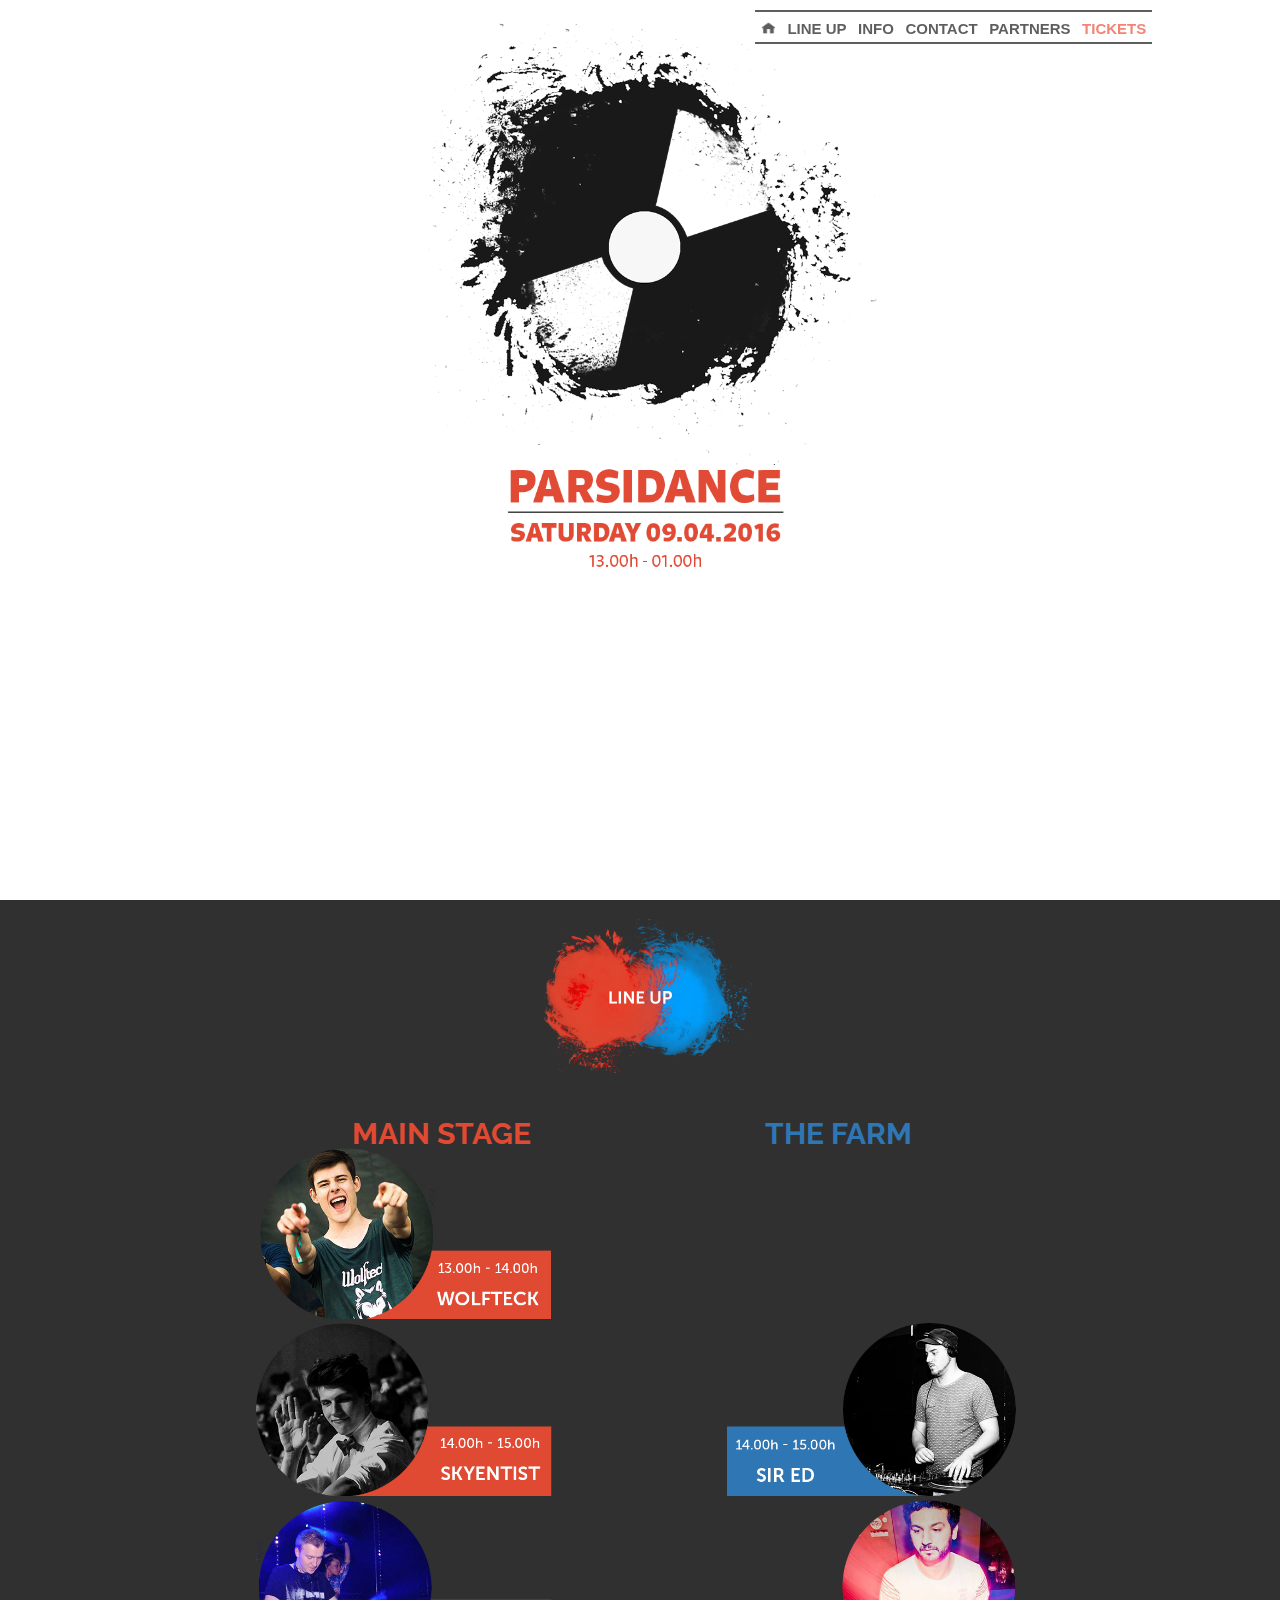
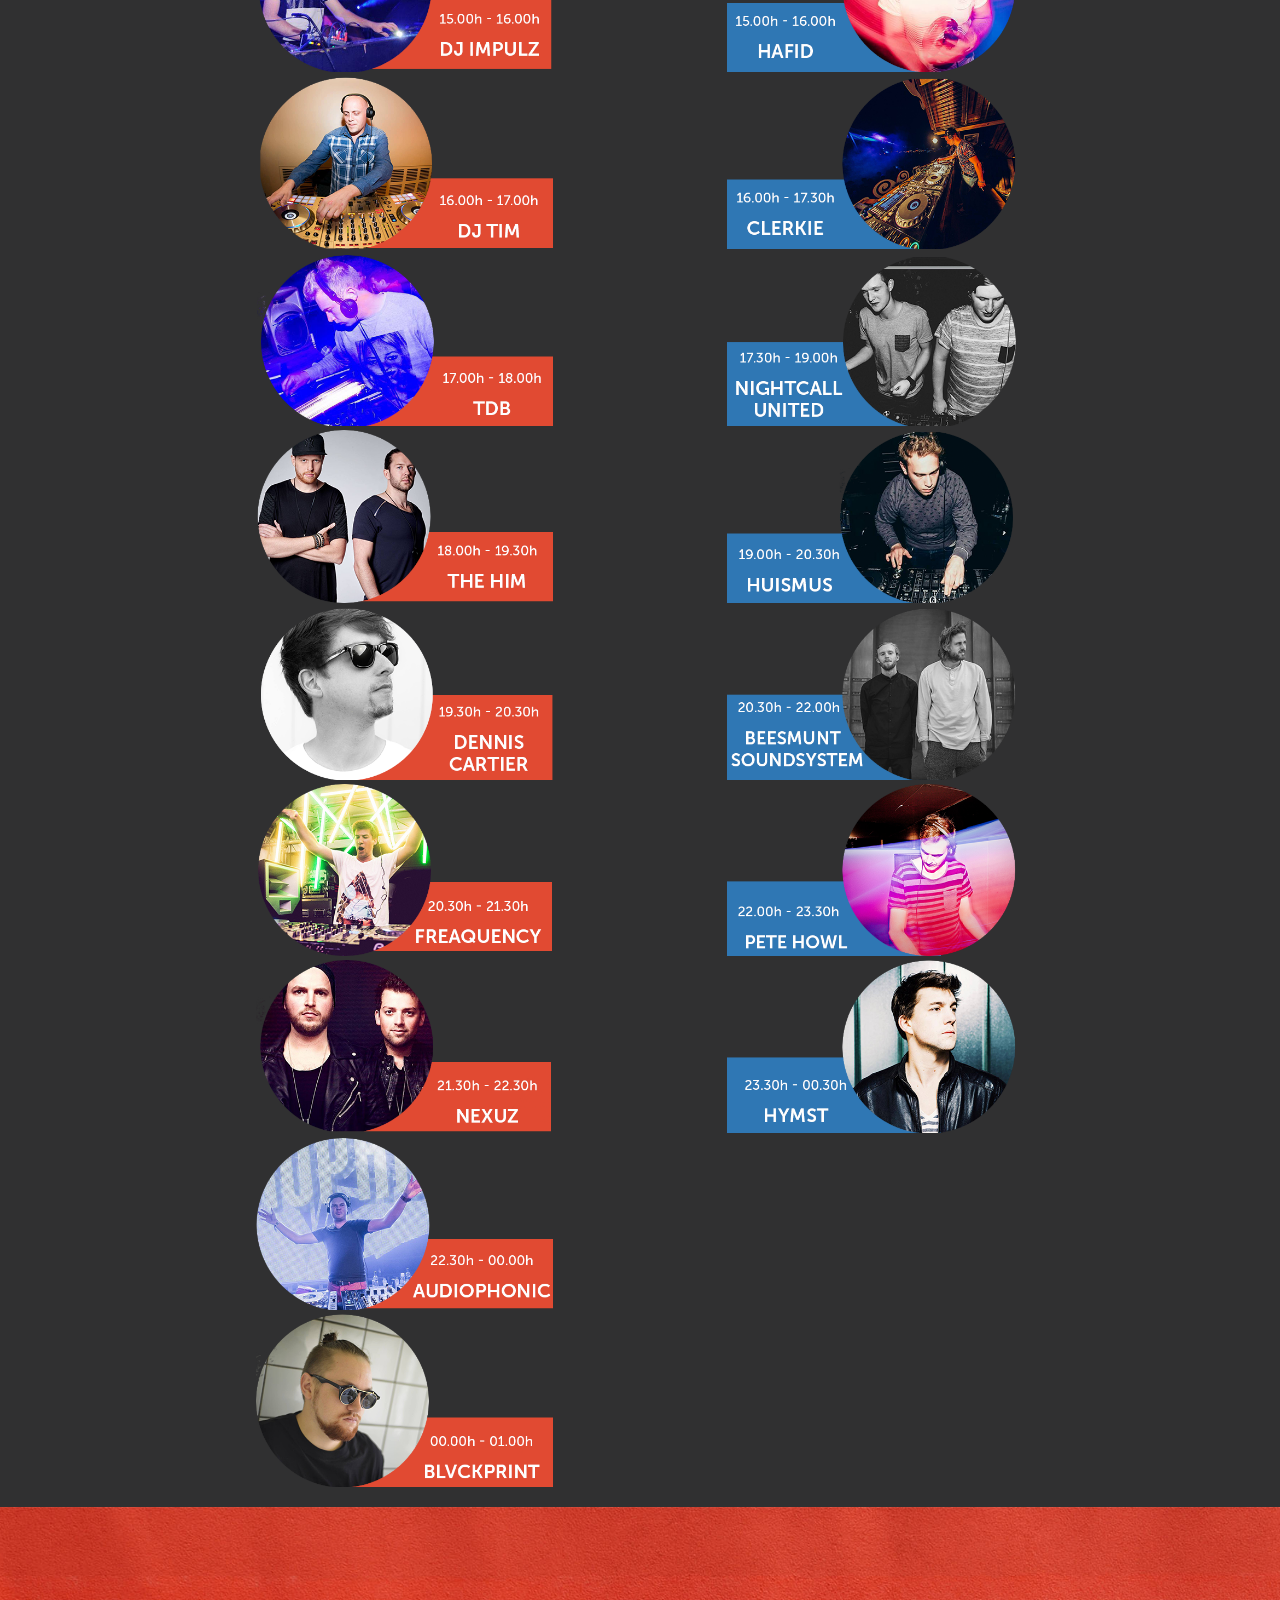
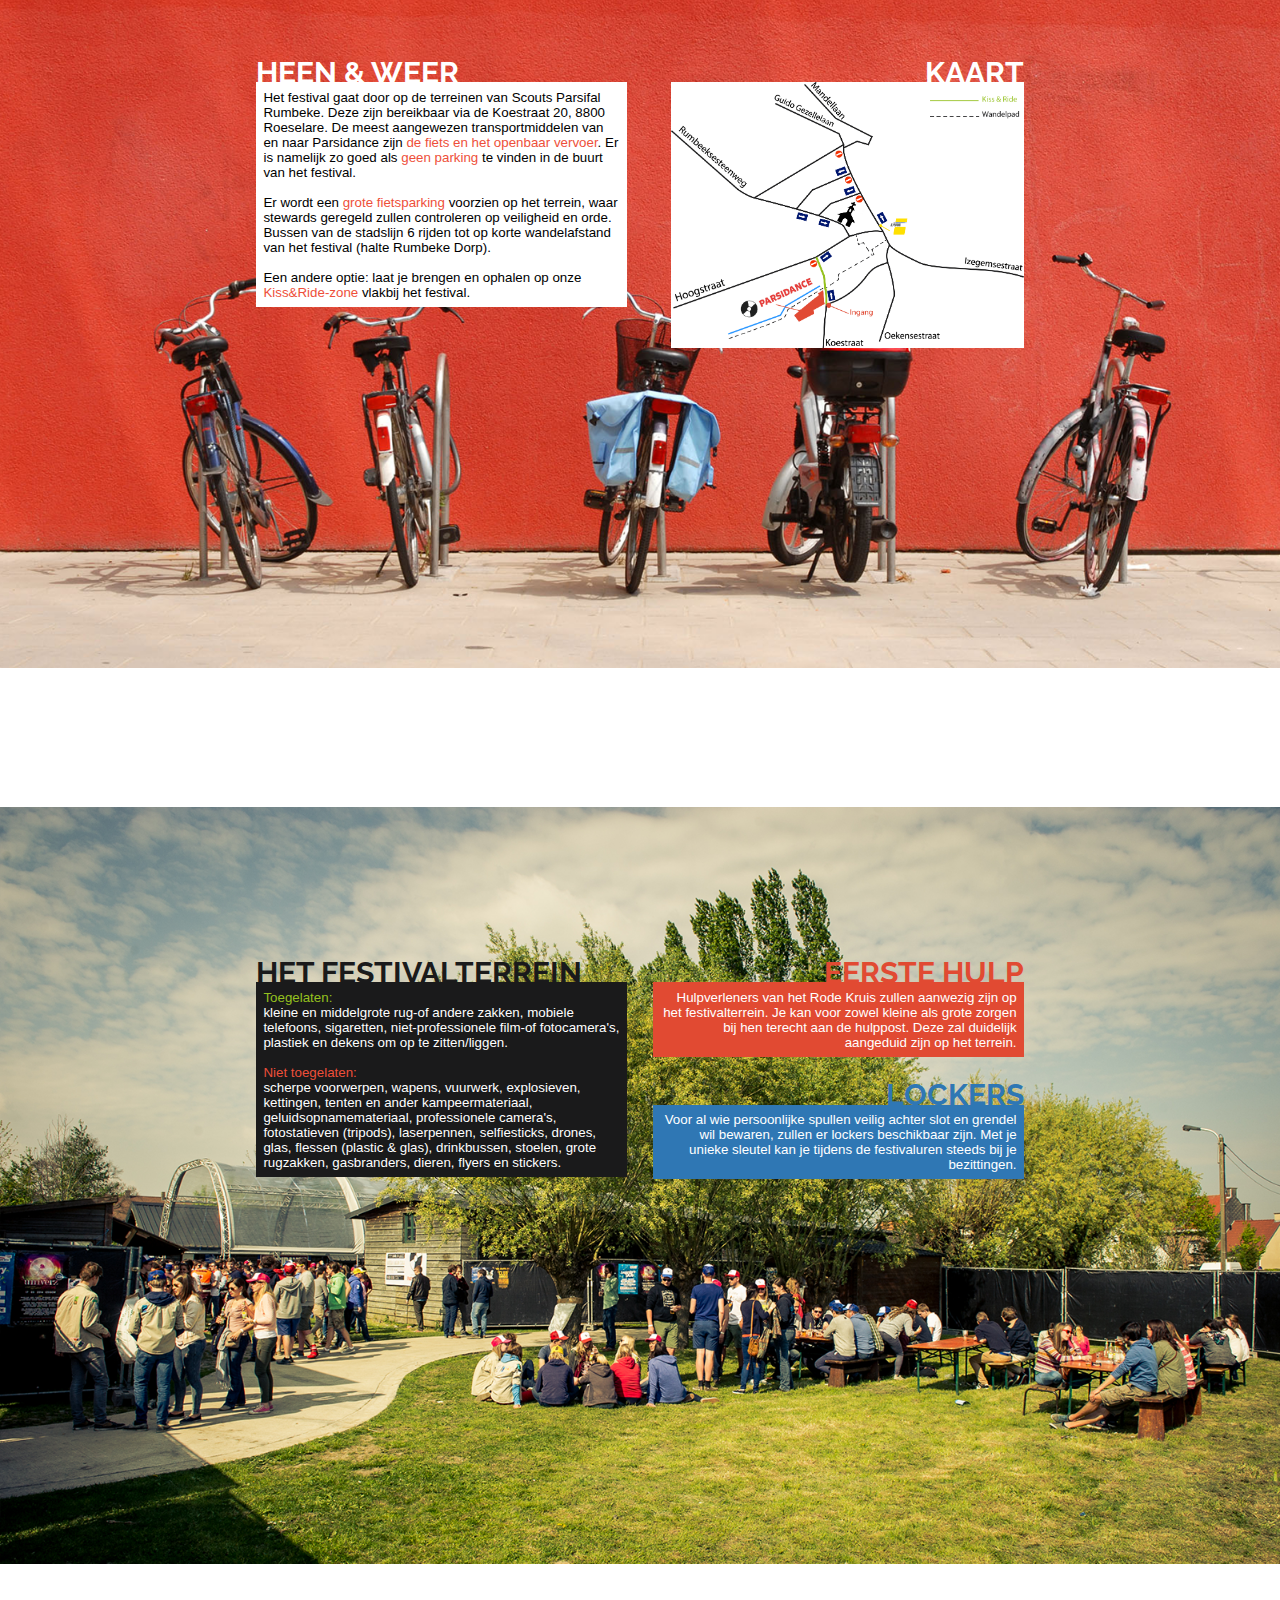
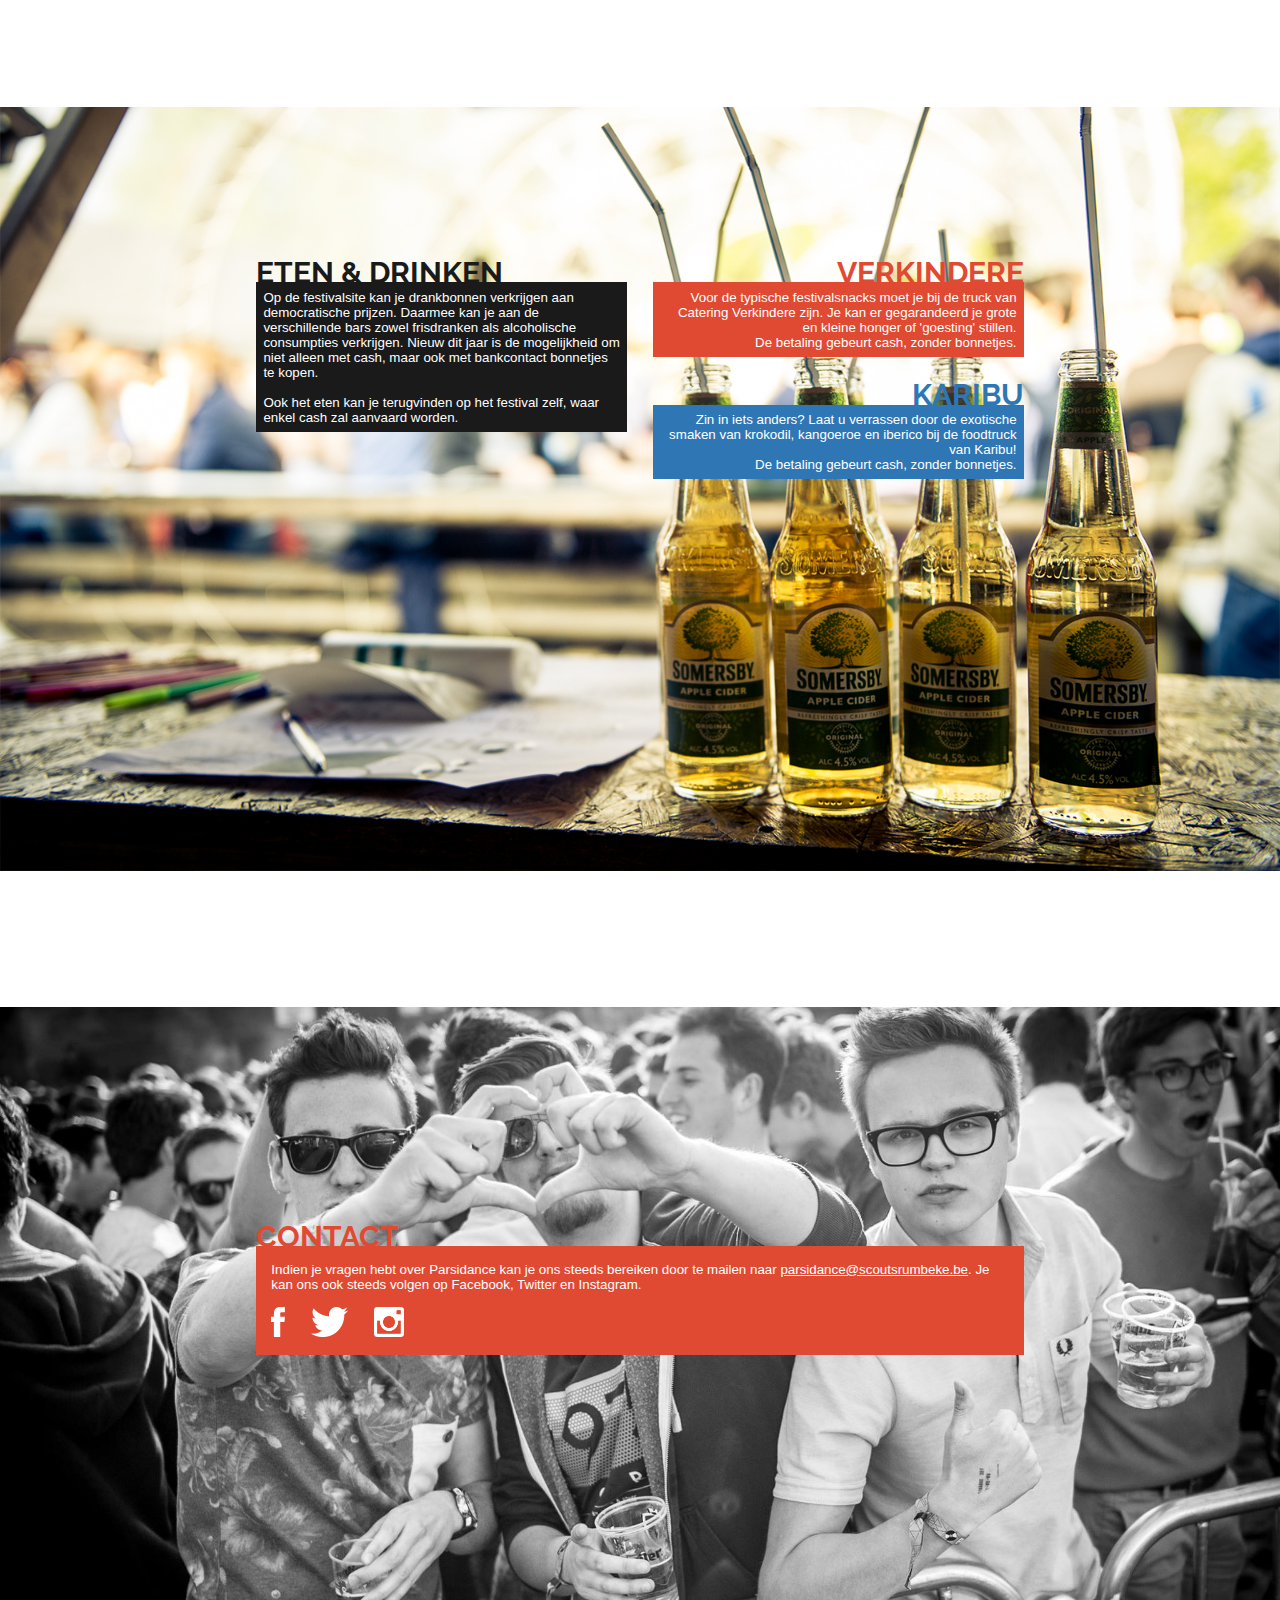
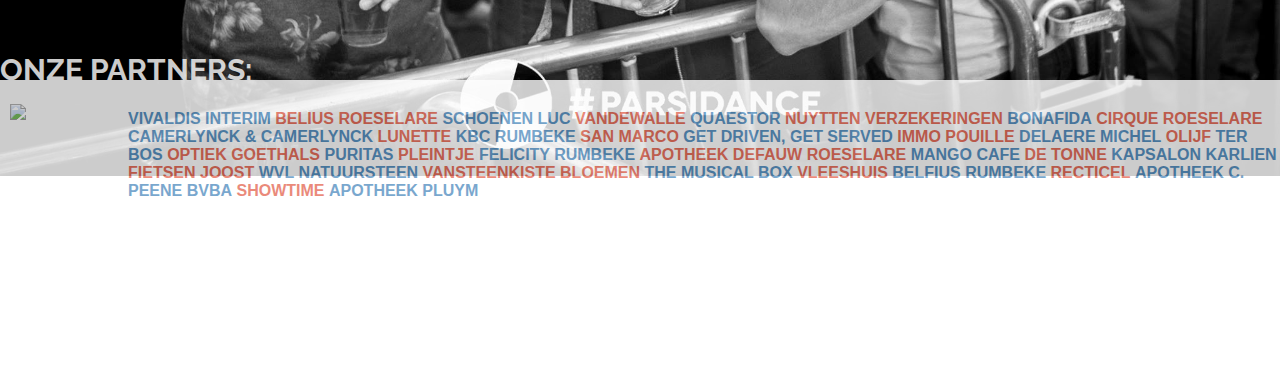
==== commit 34dfb709: "Added files via upload" ====
--- a/PD.html
+++ b/PD.html
@@ -272,8 +272,8 @@
 				<div class="left content">
 					<h1 class="grey">ETEN & DRINKEN</h1>
 					<p id="festivalTerreinTekst">
-						Op de festivalsite kan je drankbonnen verkrijgen aan democratische prijzen. Daarmee kan je aan de verschillende bars zowel frisdranken als alcoholische consumpties verkrijgen.</br></br>
-						Ook het eten kan je terugvinden op het festival zelf, al zijn daar geen bonnetjes voor te verkrijgen. Je kan cash betalen aan de eetstanden zelf.
+						Op de festivalsite kan je drankbonnen verkrijgen aan democratische prijzen. Daarmee kan je aan de verschillende bars zowel frisdranken als alcoholische consumpties verkrijgen. Nieuw dit jaar is de mogelijkheid om niet alleen met cash, maar ook met bankcontact bonnetjes te kopen.</br></br>
+						Ook het eten kan je terugvinden op het festival zelf, waar enkel cash zal aanvaard worden.
 					</p>
 				</div>
 				<div class="right content">
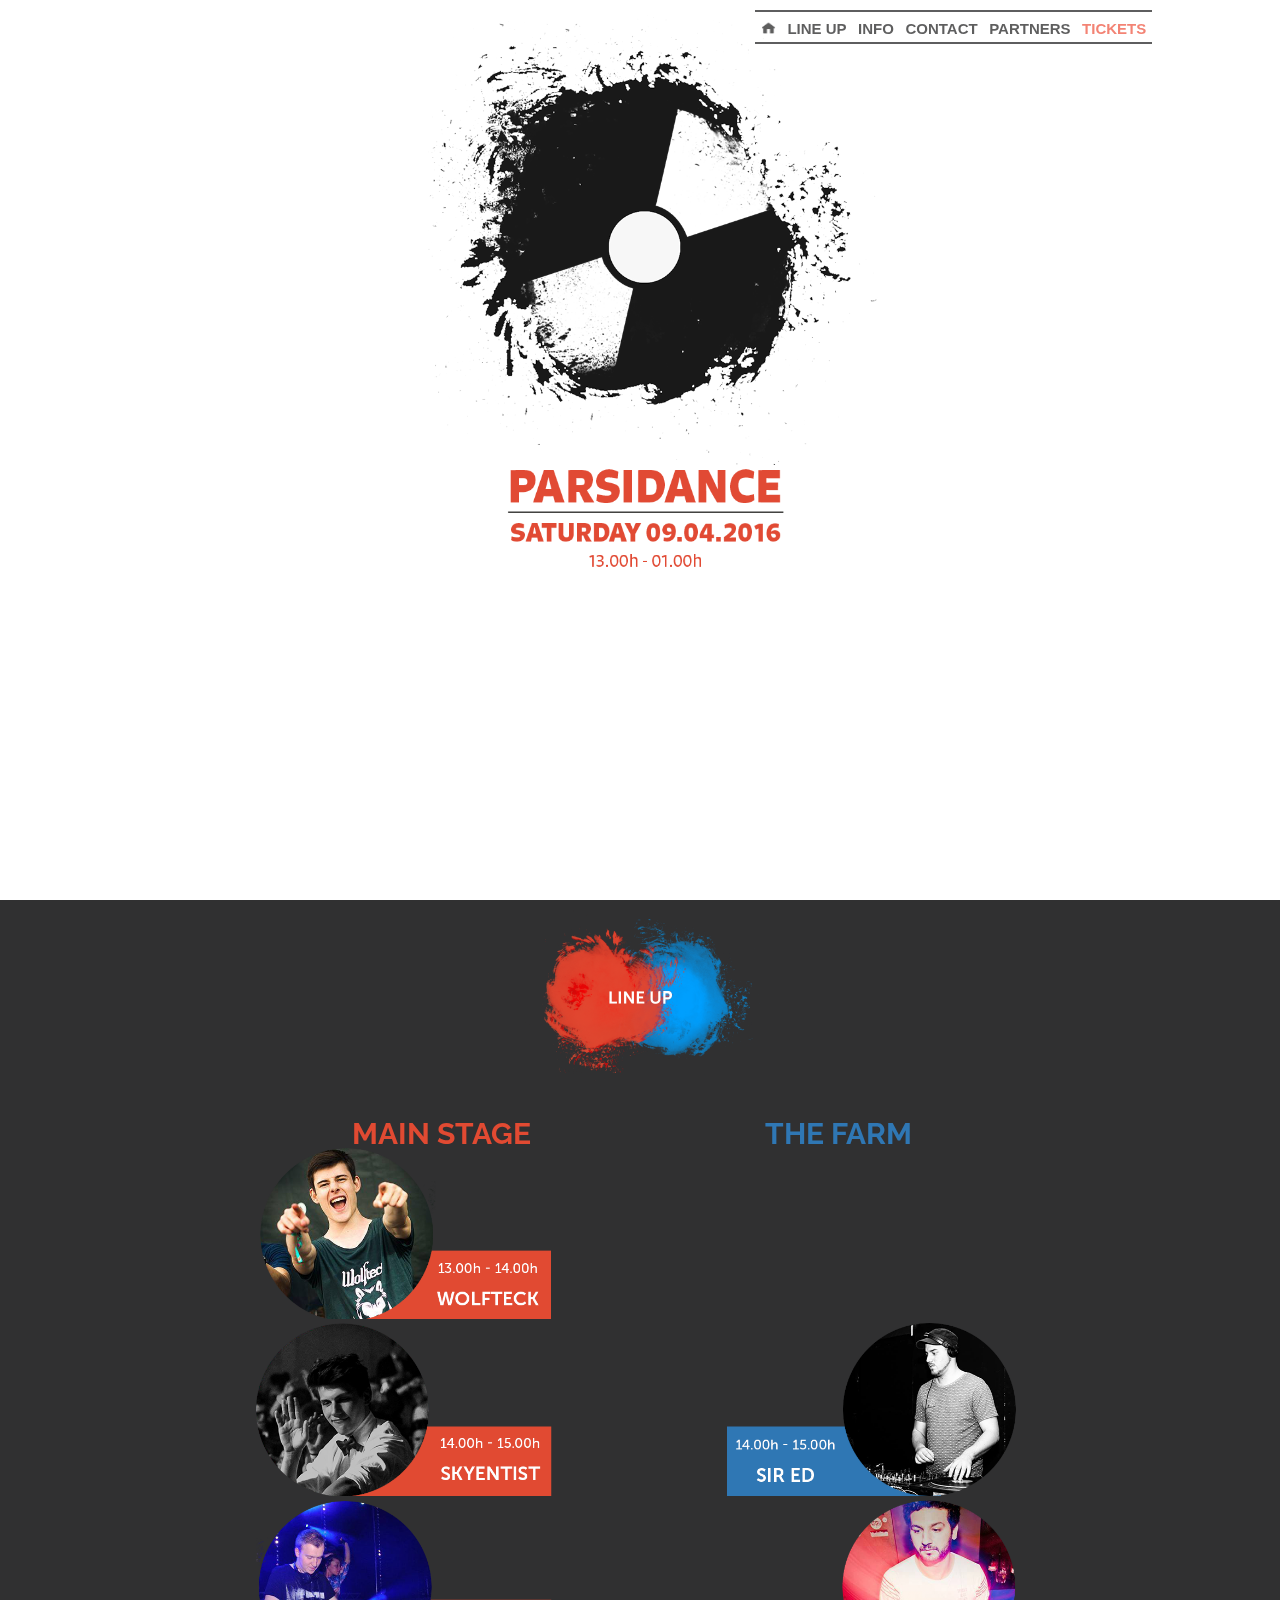
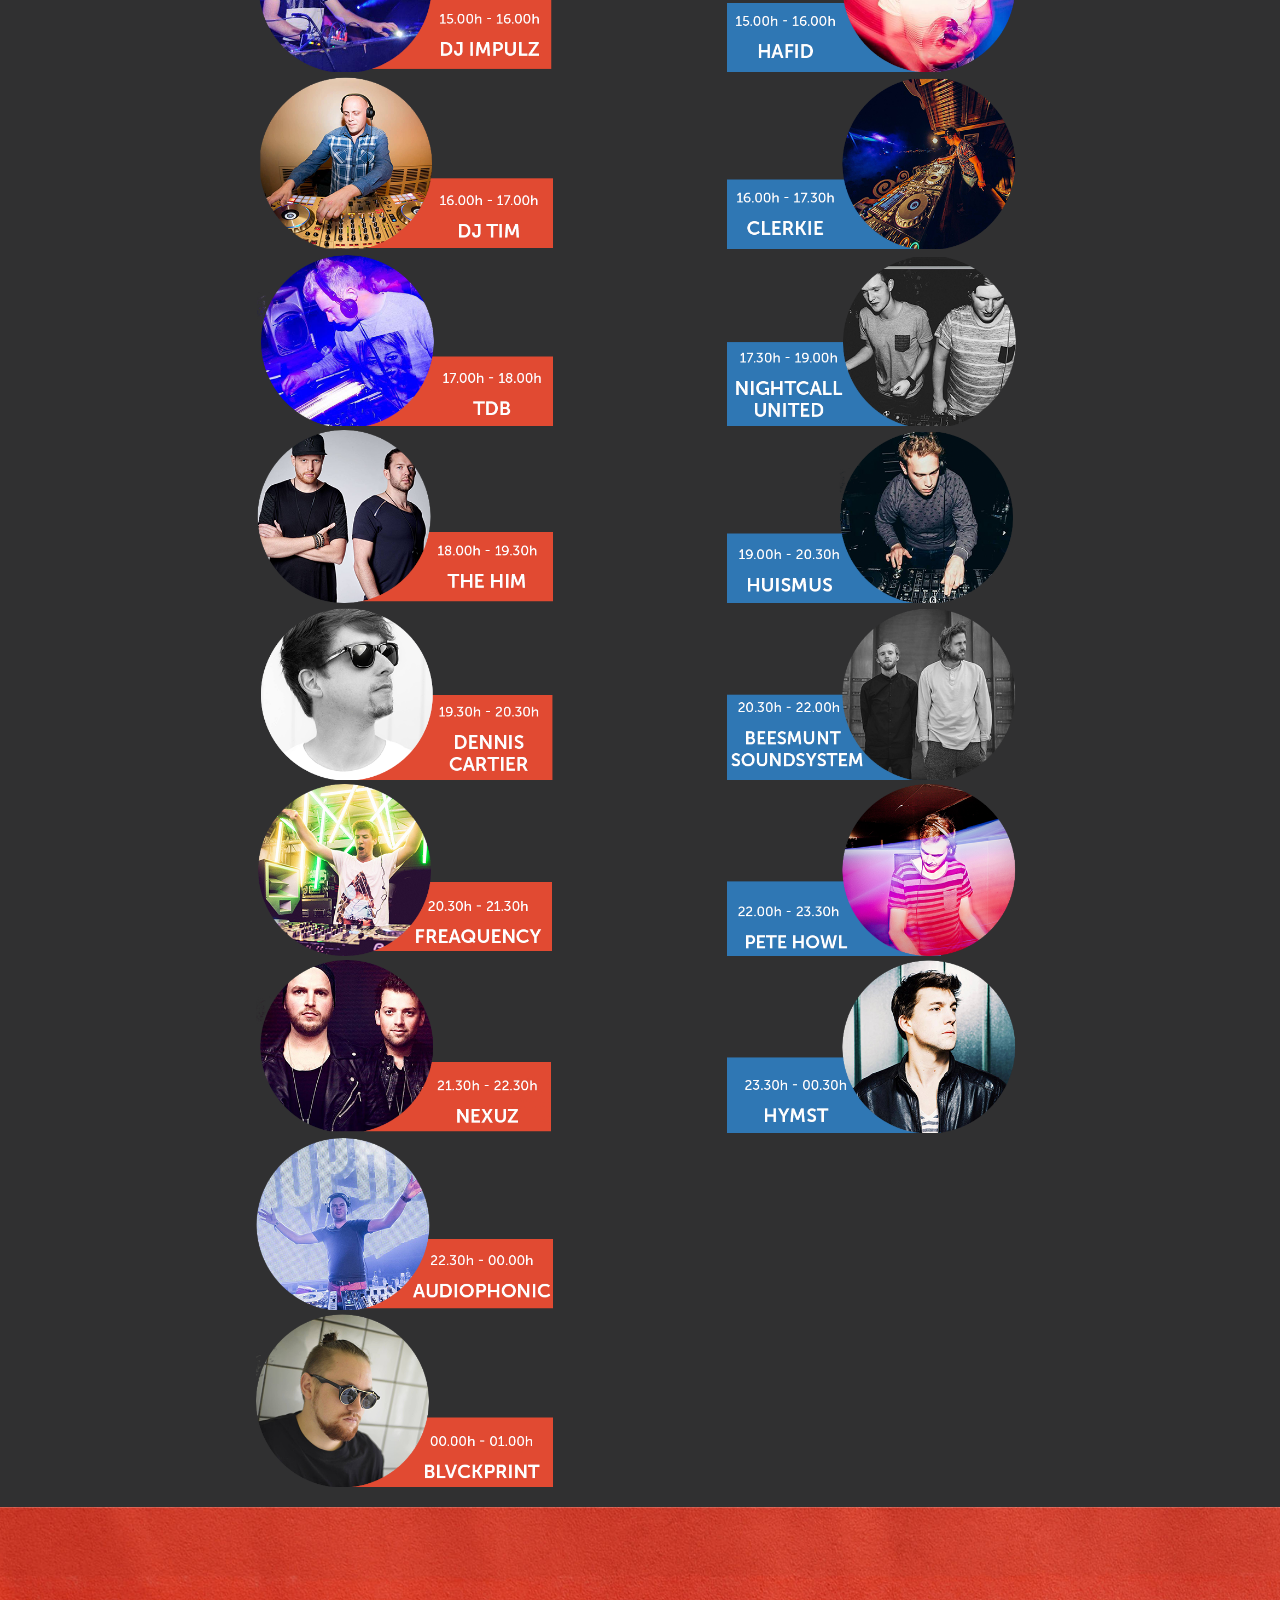
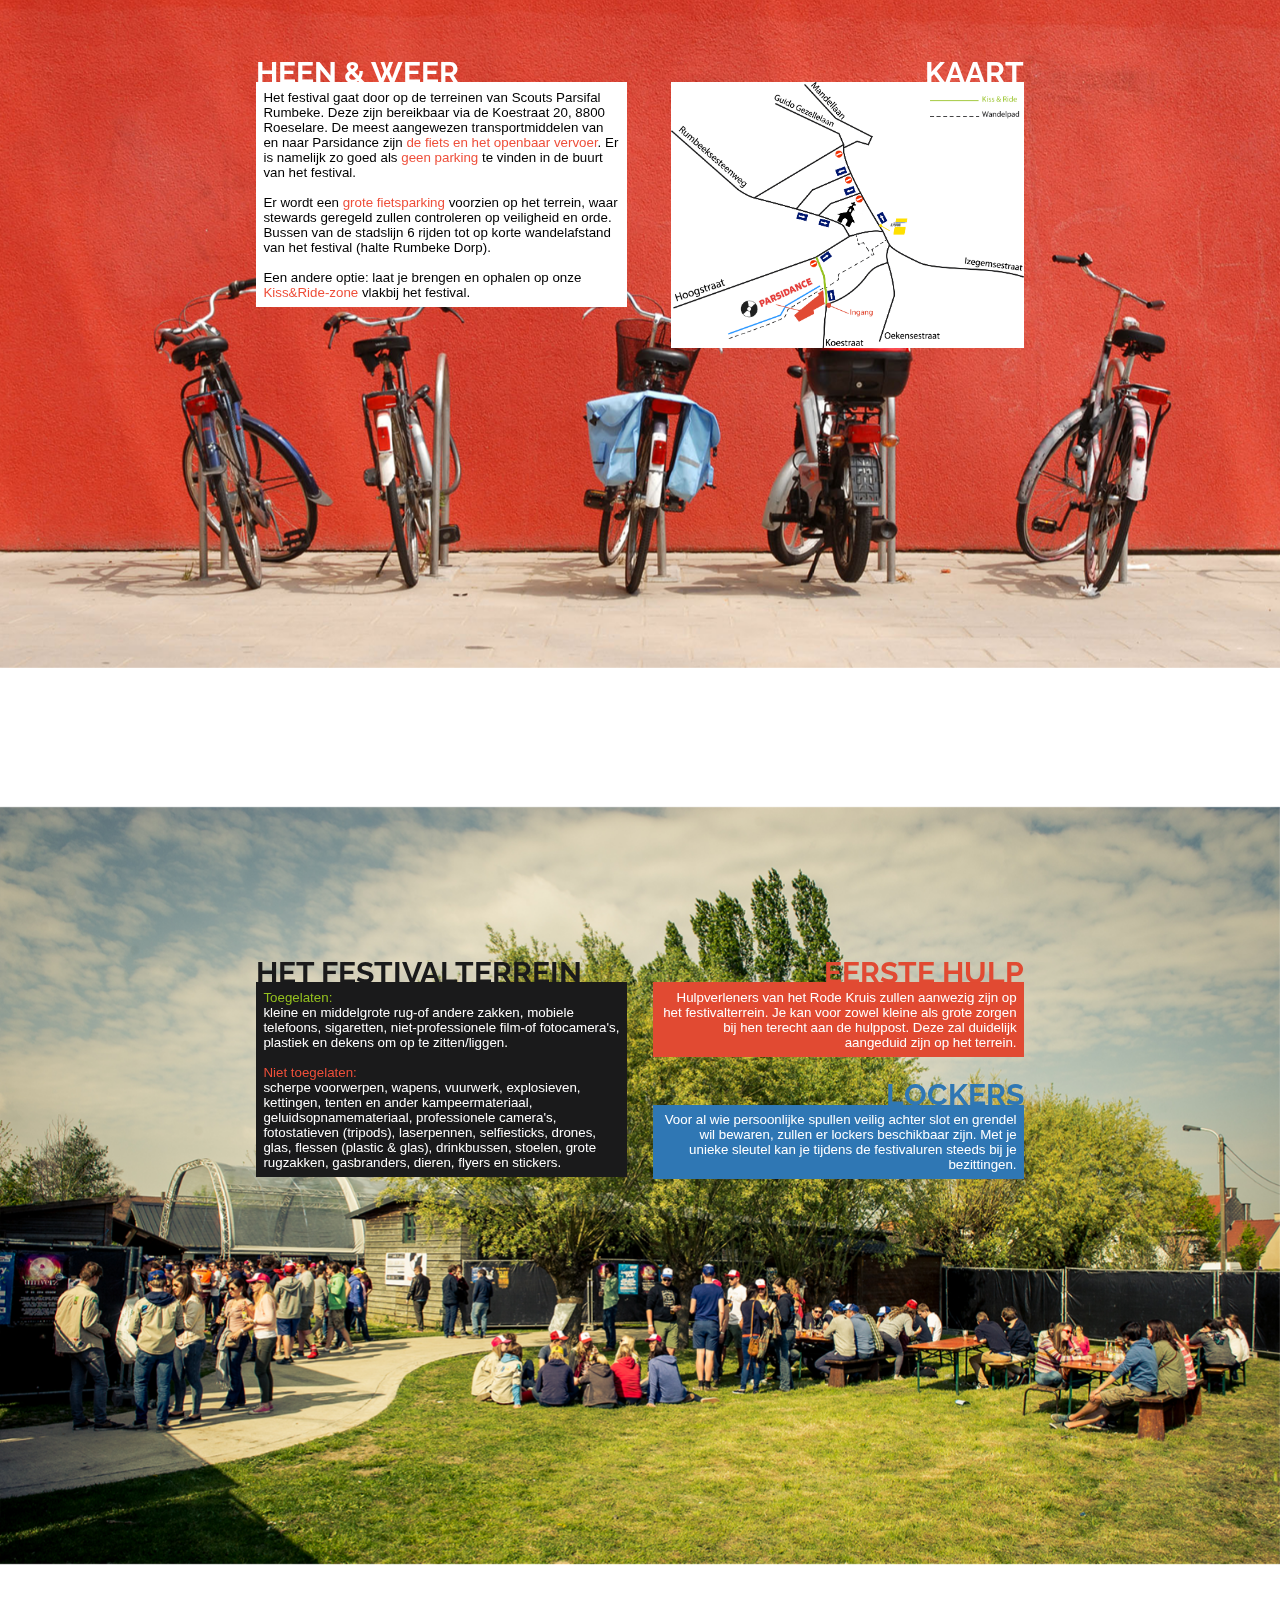
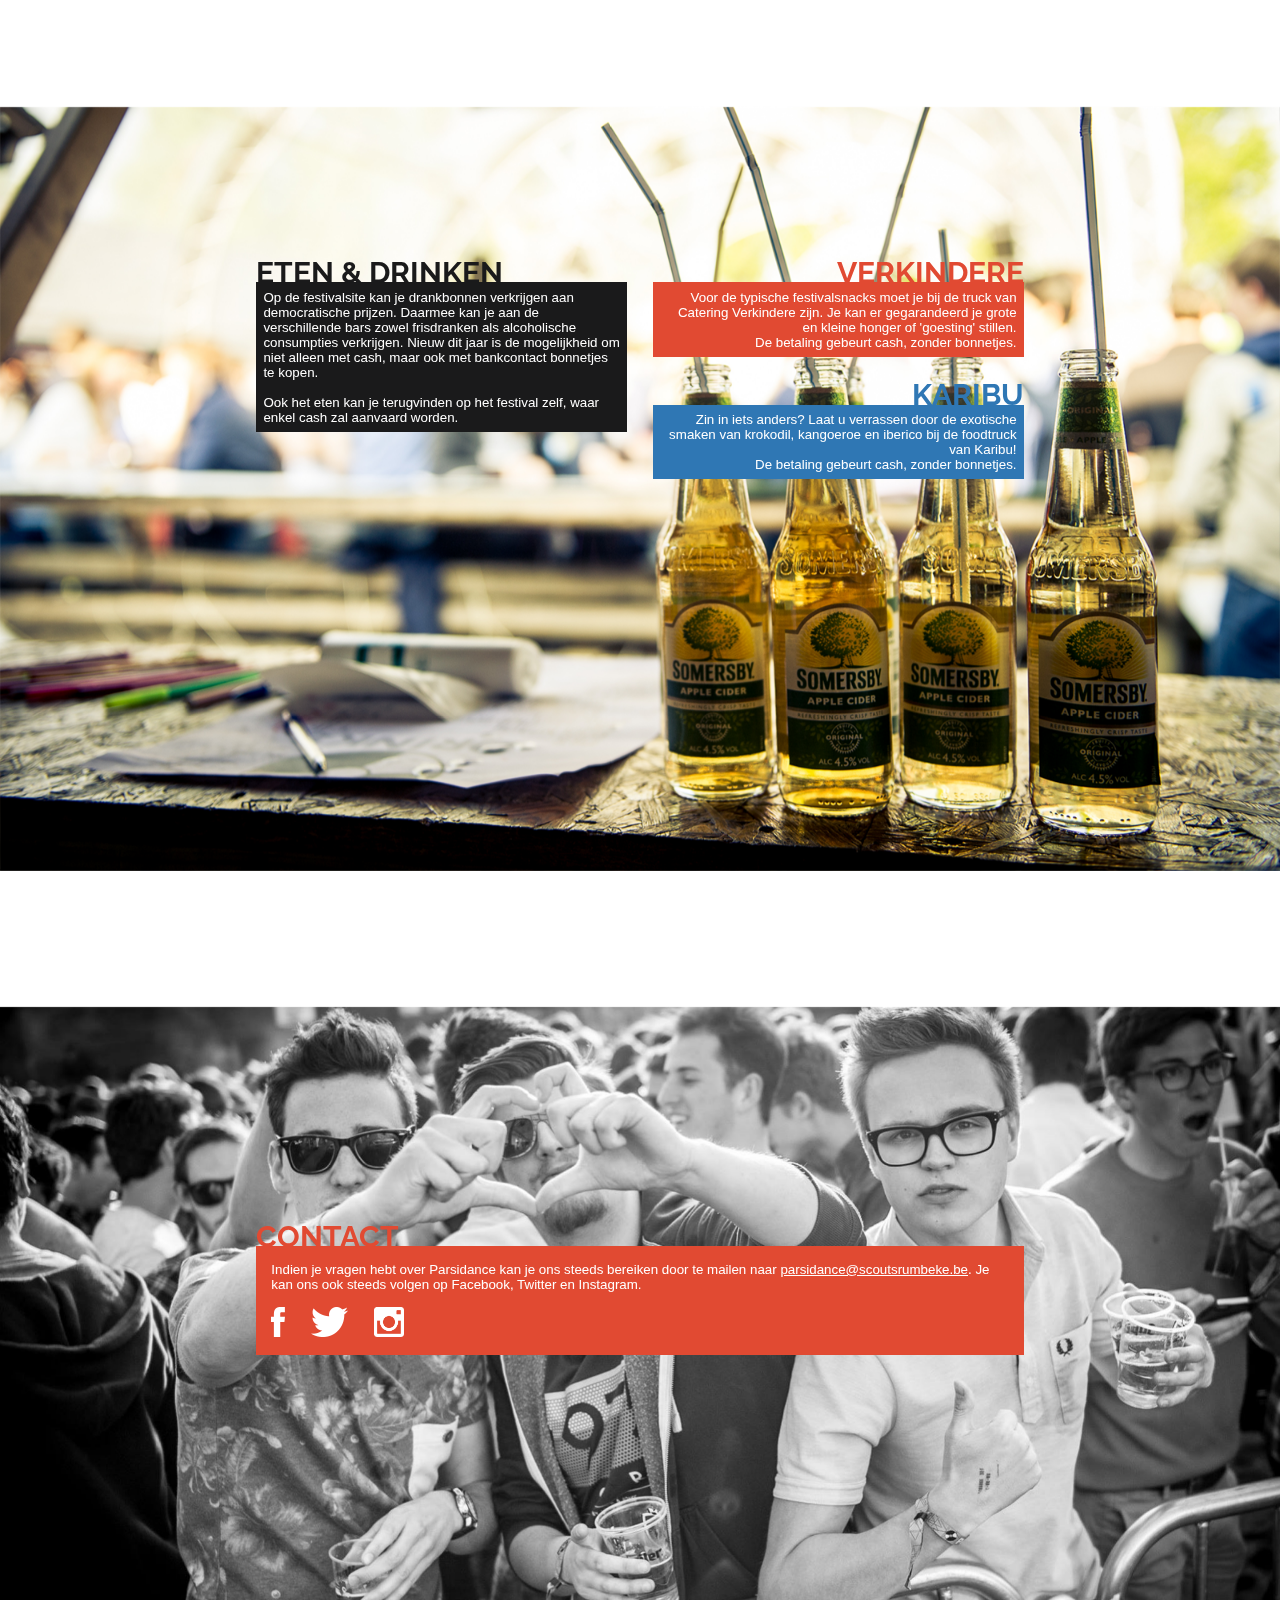
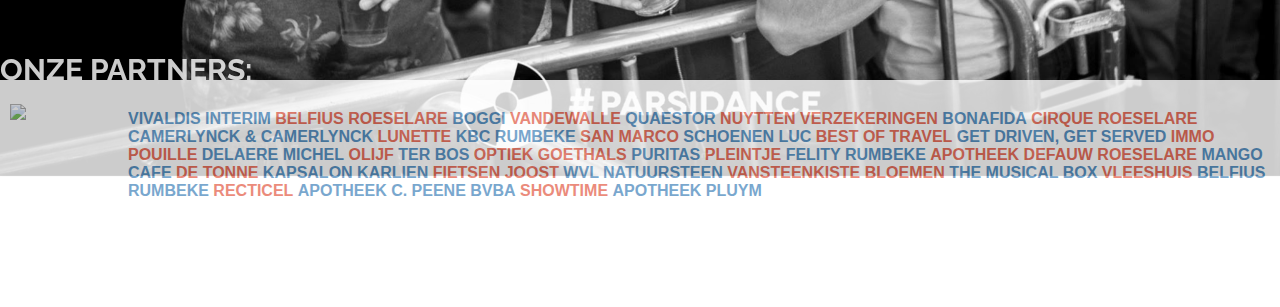
==== commit ae7b7d9f: "Added files via upload" ====
--- a/PD.html
+++ b/PD.html
@@ -309,14 +309,14 @@
 				<h1 class="white mobileHidden" style="opacity: 0.8;">ONZE PARTNERS:</h1>
 				<div>
 					<div class="mobileHidden logoDiv">
-						<img src="./Images/Logo's/Logo's met steun van kleur.png" class="sponsors">
+						<img src="./Images/logos/stad_roeselare.png" class="sponsors">
 					</div>
 					<div class="sponsorsDiv">
 						<p style="font-size: 1em">
 							<span style="color: #e14a32; font-weight: bold;" class="mobileVisible">STAD ROESELARE</span>
 							<span style="color: #2f77b4; font-weight: bold;">VIVALDIS INTERIM</span>
-							<span style="color: #e14a32; font-weight: bold;">BELIUS ROESELARE</span>
-							<span style="color: #2f77b4; font-weight: bold;"> SCHOENEN LUC</span>
+							<span style="color: #e14a32; font-weight: bold;">BELFIUS ROESELARE</span>
+							<span style="color: #2f77b4; font-weight: bold;">BOGGI</span>
 							<span style="color: #e14a32; font-weight: bold;">VANDEWALLE</span>
 							<span style="color: #2f77b4; font-weight: bold;">QUAESTOR</span>
 							<span style="color: #e14a32; font-weight: bold;">NUYTTEN VERZEKERINGEN</span>
@@ -326,6 +326,8 @@
 							<span style="color: #e14a32; font-weight: bold;">LUNETTE</span>
 							<span style="color: #2f77b4; font-weight: bold;">KBC RUMBEKE</span>
 							<span style="color: #e14a32; font-weight: bold;">SAN MARCO</span>
+							<span style="color: #2f77b4; font-weight: bold;">SCHOENEN LUC</span>
+							<span style="color: #e14a32; font-weight: bold;">BEST OF TRAVEL</span>
 							<span style="color: #2f77b4; font-weight: bold;">GET DRIVEN, GET SERVED</span>
 							<span style="color: #e14a32; font-weight: bold;">IMMO POUILLE</span>
 							<span style="color: #2f77b4; font-weight: bold;">DELAERE MICHEL</span>
@@ -334,7 +336,7 @@
 							<span style="color: #e14a32; font-weight: bold;">OPTIEK GOETHALS</span>
 							<span style="color: #2f77b4; font-weight: bold;">PURITAS</span>
 							<span style="color: #e14a32; font-weight: bold;">PLEINTJE</span>
-							<span style="color: #2f77b4; font-weight: bold;">FELICITY RUMBEKE</span>
+							<span style="color: #2f77b4; font-weight: bold;">FELITY RUMBEKE</span>
 							<span style="color: #e14a32; font-weight: bold;">APOTHEEK DEFAUW ROESELARE</span>
 							<span style="color: #2f77b4; font-weight: bold;">MANGO CAFE</span>
 							<span style="color: #e14a32; font-weight: bold;">DE TONNE</span>
--- a/PD.css
+++ b/PD.css
@@ -25,6 +25,7 @@
     height: auto !important;
     min-height: auto;
     position: relative;
+    overflow-x:hidden !important;
 }
 
 header{
@@ -112,6 +113,7 @@
 .slideIn{
     margin-left:0 !important;  
     -webkit-transition: all 200ms ease-in-out;
+  -webkit-transform: translateZ(0);
   -moz-transition: all 200ms ease-in-out;
   -o-transition: all 200ms ease-in-out;
   transition: all 200ms ease-in-out;
